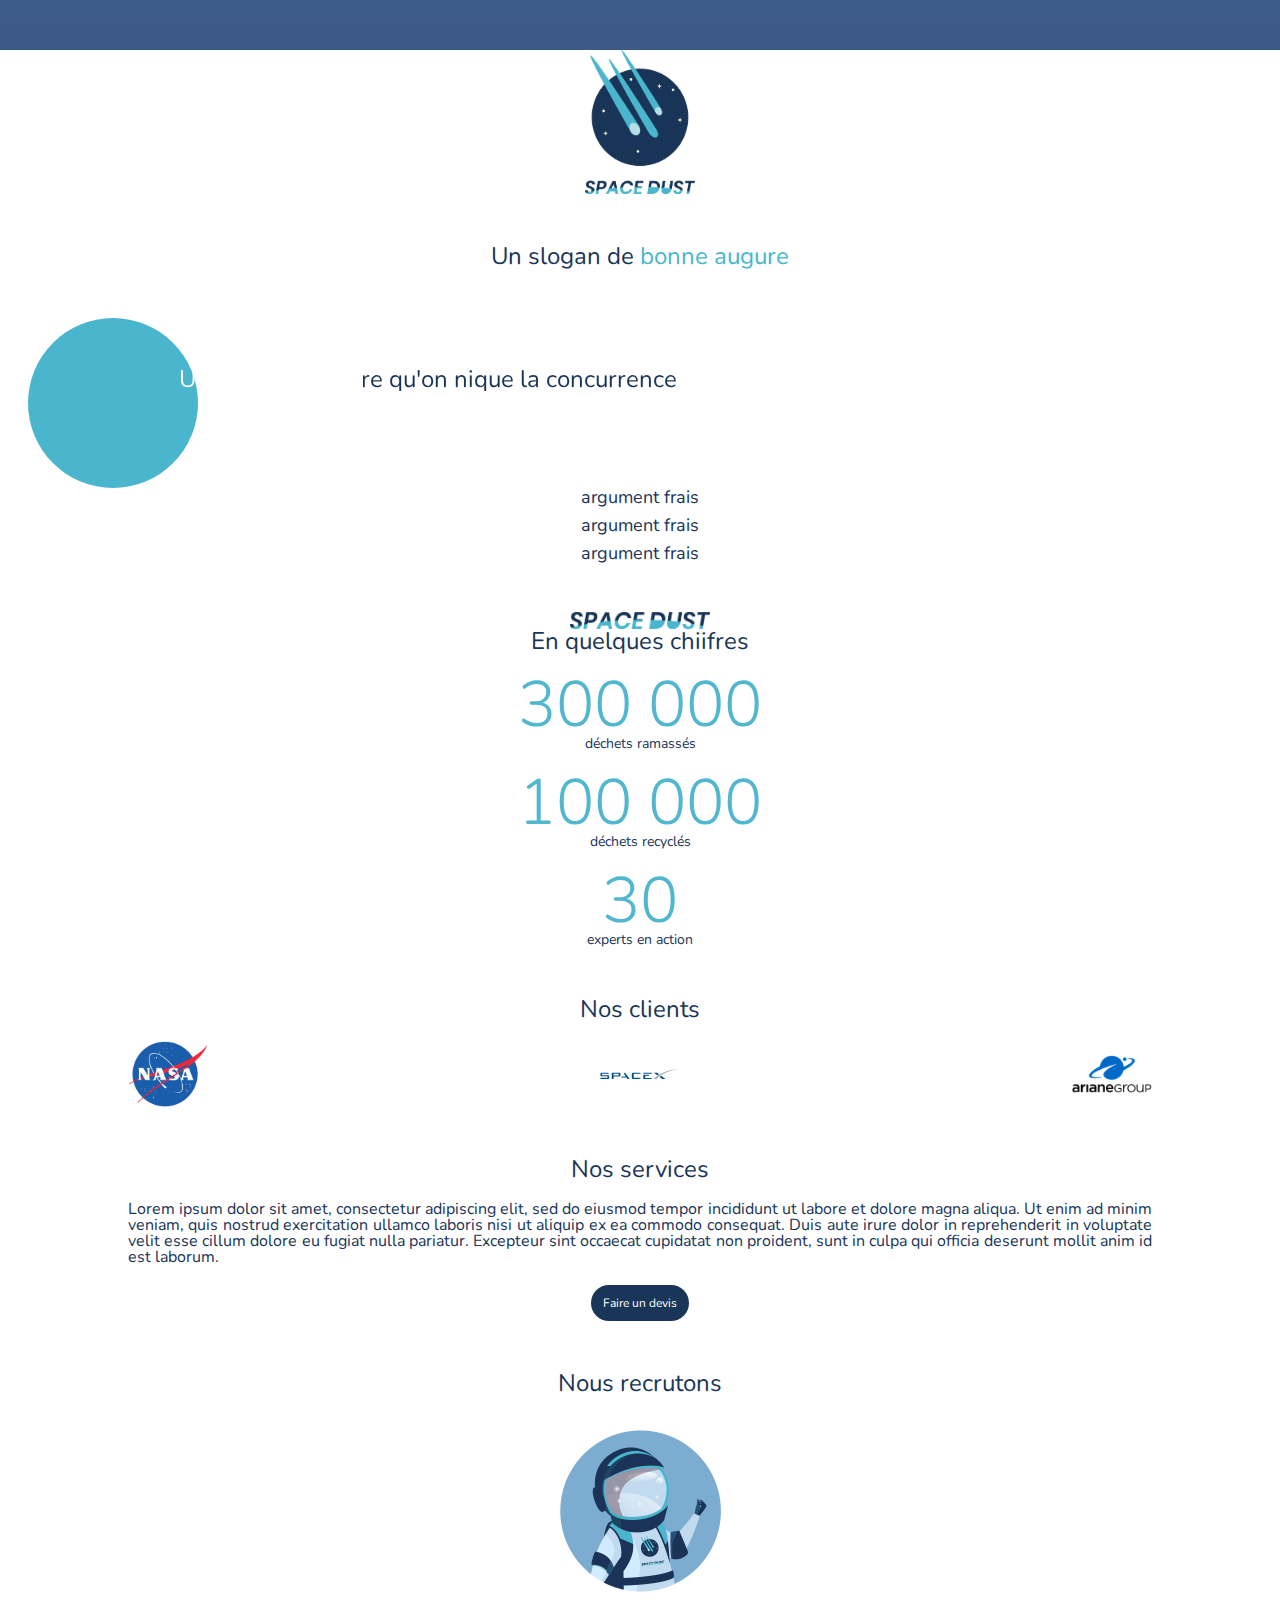
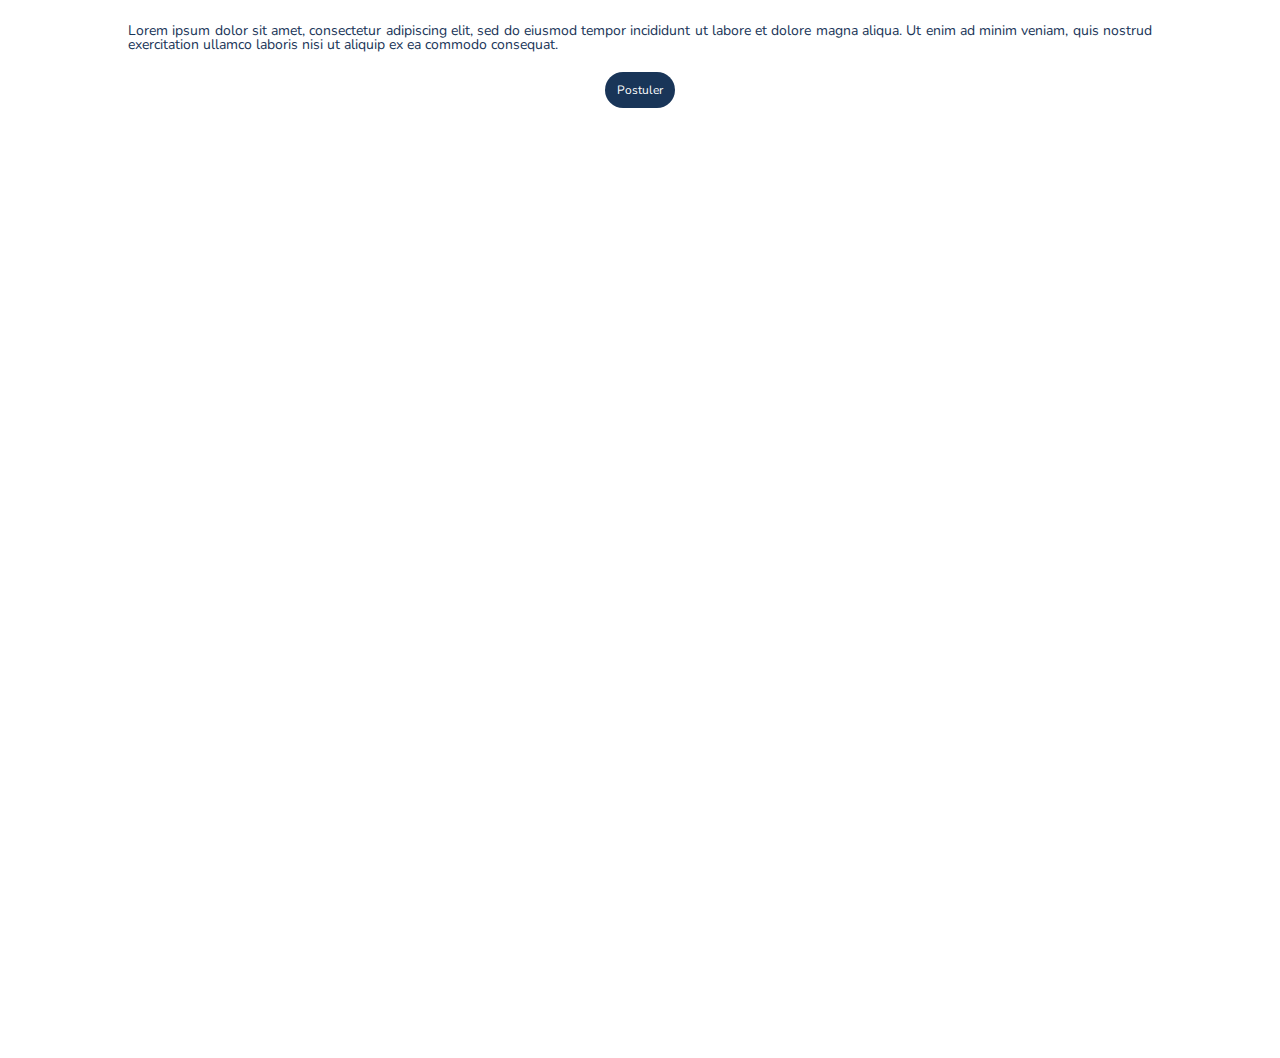
==== index.html @ 1f84e7aa "space dust home 🚀" ====
<!DOCTYPE html>
<html lang="en">

<head>
    <meta charset="UTF-8">
    <meta name="viewport" content="width=device-width, initial-scale=1.0">
    <meta http-equiv="X-UA-Compatible" content="ie=edge">
    <link rel="stylesheet" href="./assets/styles/css/styles.css">
    <link rel="stylesheet" href="./assets/styles/css/reset.css">
    <title>SPACE DUST</title>
</head>

<body>
    <div class="body__homepage">


        <header></header>
        <div class="container">
            <section class="home u-bottom-50">
                <div class="home__logo-box">
                    <img src="./assets/img/Logocomplet.png" alt="logo space dust" class="home__logo">
                </div>
                <h2 class="home__title">
                    <span class="home__title--darken">Un slogan de</span>
                    <span class="home__title--lighten">bonne augure</span>
                </h2>
            </section>
            <section class="argument u-bottom-50">
                <div class="argument__round"></div>
                <h3 class="argument__slogan">Un titre qui montre qu'on nique la concurrence</h3>
                <div class="argument__text-box">
                    <p class="argument__text">argument frais</p>
                    <p class="argument__text">argument frais</p>
                    <p class="argument__text">argument frais</p>
                </div>
            </section>
            <section class="numbers u-bottom-50">
                <div class="numbers__logo-box">
                    <img src="./assets/img/SPACE-DUST-B.png" alt="logo space dust letter" class="numbers__logo">
                </div>
                <h3 class="title-3">En quelques chiifres</h3>
                <div class="numbers__datas">
                    <p class="numbers__datas-key">300 000</p>
                    <p class="numbers__datas-text">déchets ramassés</p>
                </div>
                <div class="numbers__datas">
                    <p class="numbers__datas-key">100 000</p>
                    <p class="numbers__datas-text">déchets recyclés</p>
                </div>
                <div class="numbers__datas">
                    <p class="numbers__datas-key">30</p>
                    <p class="numbers__datas-text">experts en action</p>
                </div>
            </section>
            <section class="clients u-bottom-50">
                <h3 class="title-3">Nos clients</h3>
                <div class="clients__logo-box">
                    <img src="./assets/img/US-NASA-Seal-logo.jpg" alt="client logo 1" class="clients__logo">
                    <img src="./assets/img/spacex.svg" alt="client logo 2" class="clients__logo">
                    <img src="./assets/img/ArianeGroup_Logo_2017.png" alt="client logo 3" class="clients__logo">
                </div>
            </section>
            <section class="services u-bottom-50">
                <h3 class="title-3">Nos services</h3>
                <p class="services__text">
                    Lorem ipsum dolor sit amet, consectetur adipiscing elit, sed do eiusmod tempor incididunt ut labore et dolore magna aliqua.
                    Ut enim ad minim veniam, quis nostrud exercitation ullamco laboris nisi ut aliquip ex ea commodo consequat.
                    Duis aute irure dolor in reprehenderit in voluptate velit esse cillum dolore eu fugiat nulla pariatur.
                    Excepteur sint occaecat cupidatat non proident, sunt in culpa qui officia deserunt mollit anim id est
                    laborum.
                </p>
                <a href="#" class="smBtn">Faire un devis</a>
            </section>
            <section class="join u-bottom-50">
                <h3 class="title-3">Nous recrutons</h3>
                <div class="join__img-box">
                    <img src="./assets/img/SpaceDuster-rond.png" alt="join us img" class="join__img">
                </div>
                <p class="join__text">
                    Lorem ipsum dolor sit amet, consectetur adipiscing elit, sed do eiusmod tempor incididunt ut labore et dolore magna aliqua.
                    Ut enim ad minim veniam, quis nostrud exercitation ullamco laboris nisi ut aliquip ex ea commodo consequat.
                </p>
                <a href="#" class="smBtn">Postuler</a>
            </section>
        </div>
    </div>
    <div class="empty"></div>
    <footer class="footer">
        <h3 class="footer__title">Restons en contact</h3>
        <p class="footer__mail">contact@spacedust.com</p>
        <p class="footer__adress">27 bis rue du progrès, 93100 Montreuil</p>
        <div class="footer__logos-box">
            <img src="./assets/img/facebook.png" alt="footer logo 1" class="footer__logos">
            <img src="./assets/img/instagram.png" alt="footer logo 2" class="footer__logos">
            <img src="./assets/img/reddit.png" alt="footer logo 3" class="footer__logos">
            <img src="./assets/img/twitter.png" alt="footer logo 4" class="footer__logos">
        </div>
    </footer>

    <script src="./assets/js/index.js"></script>
</body>

</html>
---- assets/styles/css/styles.css ----
/* http://meyerweb.com/eric/tools/css/reset/
   v2.0 | 20110126
   License: none (public domain)
*/
@import url("https://fonts.googleapis.com/css?family=Nunito:300,400,400i,600,700,800");
html, body, div, span, applet, object, iframe, h1, h2, h3, h4, h5, h6, p, blockquote, pre, a, abbr, acronym, address, big, cite, code, del, dfn, em, img, ins, kbd, q, s, samp, small, strike, strong, sub, sup, tt, var, b, u, i, center, dl, dt, dd, ol, ul, li, fieldset, form, label, legend, table, caption, tbody, tfoot, thead, tr, th, td, article, aside, canvas, details, embed, figure, figcaption, footer, header, hgroup, menu, nav, output, ruby, section, summary, time, mark, audio, video {
  margin: 0;
  padding: 0;
  border: 0;
  font-size: 100%;
  font: inherit;
  vertical-align: baseline; }

/* HTML5 display-role reset for older browsers */
article, aside, details, figcaption, figure, footer, header, hgroup, menu, nav, section {
  display: block; }

body {
  line-height: 1; }

ol, ul {
  list-style: none; }

blockquote, q {
  quotes: none; }

blockquote:before, blockquote:after {
  content: '';
  content: none; }

q:before, q:after {
  content: '';
  content: none; }

table {
  border-collapse: collapse;
  border-spacing: 0; }

html {
  font-family: "Nunito", sans-serif;
  color: #193558; }

.body__homepage {
  background: #fff;
  width: 100vw;
  height: 100%;
  z-index: 100;
  position: relative; }

.container {
  width: 80%;
  margin: 0 auto; }

.title-3 {
  font-size: 24px;
  text-align: center; }

.smBtn {
  display: inline-block;
  padding: 1em;
  text-decoration: none;
  background-color: #193558;
  border-radius: 100px;
  color: #fff;
  font-size: 12px;
  text-align: center;
  margin: 0 auto; }

.u-bottom-50 {
  margin-bottom: 50px; }

.empty {
  width: 100vw;
  height: 100vh; }

.home__logo-box {
  width: 140px;
  height: 144px;
  margin: 50px auto; }
  .home__logo-box img {
    display: block;
    width: 100%;
    height: 100%;
    object-fit: contain; }
.home__title {
  font-size: 24px;
  text-align: center; }
  .home__title--darken {
    color: #193558; }
  .home__title--lighten {
    color: #49b6ce; }

.argument {
  position: relative; }
  .argument__round {
    width: 170px;
    height: 170px;
    border-radius: 50%;
    background-color: #49b6ce;
    margin-left: -100px;
    z-index: -100;
    overflow: hidden; }
  .argument__slogan {
    position: absolute;
    font-size: 24px;
    color: transparent;
    top: 20%;
    left: 5%;
    width: 100%;
    background-image: linear-gradient(to right, #fff 18%, #193558 18%, #193558 100%);
    -webkit-background-clip: text; }
  .argument__text-box {
    text-align: center; }
  .argument__text {
    font-size: 18px; }
    .argument__text:not(:last-child) {
      margin-bottom: 10px; }

.numbers__logo-box {
  width: 140px;
  height: 17px;
  margin: 0 auto; }
.numbers__logo {
  width: 100%;
  height: 100%;
  object-fit: cover; }
.numbers .title-3 {
  margin-bottom: 20px; }
.numbers__datas {
  text-align: center; }
  .numbers__datas:not(:last-child) {
    margin-bottom: 20px; }
  .numbers__datas-key {
    font-size: 64px;
    font-weight: 300;
    color: #50b7ce; }
  .numbers__datas-text {
    font-size: 14px; }

.clients__logo-box {
  width: 100%;
  display: flex;
  justify-content: space-between;
  align-items: center; }
.clients .title-3 {
  margin-bottom: 20px; }
.clients__logo {
  width: 80px; }

.services {
  text-align: center;
  height: 80%; }
  .services__text {
    width: 100%;
    margin-bottom: 20px;
    text-align: justify; }
  .services .title-3 {
    margin-bottom: 20px; }

.join {
  text-align: center; }
  .join__img-box {
    width: 195px;
    height: 172px;
    margin: 0 auto;
    margin-bottom: 27px; }
  .join .title-3 {
    margin-bottom: 30px; }
  .join__img {
    width: 100%;
    height: 100%;
    object-fit: contain; }
  .join__text {
    font-size: 14px;
    text-align: justify;
    margin-bottom: 20px; }

.footer {
  height: 100vh;
  width: 100vw;
  background-image: linear-gradient(to bottom, #3d5b89, #354158);
  display: flex;
  justify-content: center;
  flex-direction: column;
  align-items: center;
  position: fixed;
  top: 0;
  left: 0;
  z-index: -100000000000; }
  .footer__title {
    font-size: 14px;
    font-weight: 300;
    letter-spacing: 3px;
    color: rgba(255, 255, 255, 0.5);
    text-transform: uppercase;
    margin-bottom: 10px; }
  .footer__mail, .footer__adress {
    font-size: 14px;
    font-weight: 300;
    color: #fff; }
  .footer__mail {
    margin-bottom: 5px; }
  .footer__logos-box {
    width: 50%;
    margin: 0 auto;
    display: flex;
    justify-content: space-between;
    position: absolute;
    bottom: 20px; }

/*# sourceMappingURL=styles.css.map */
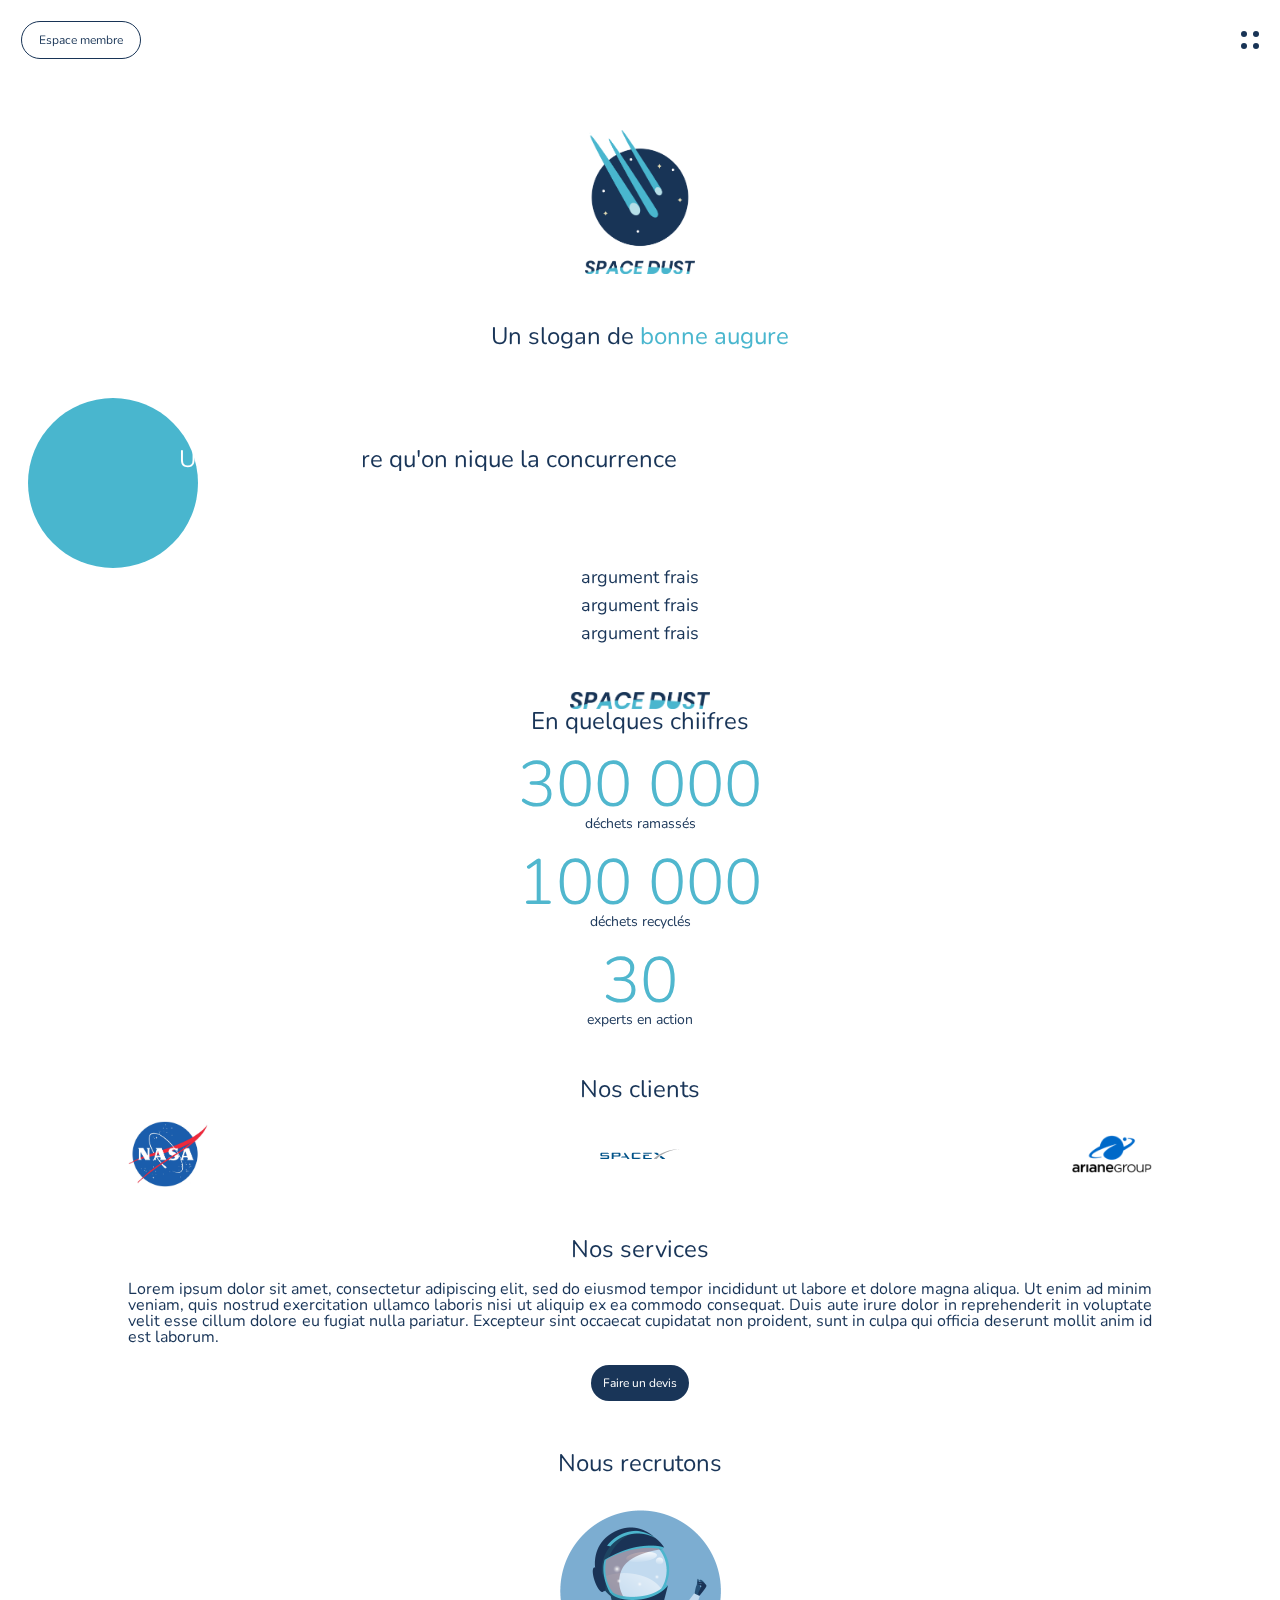
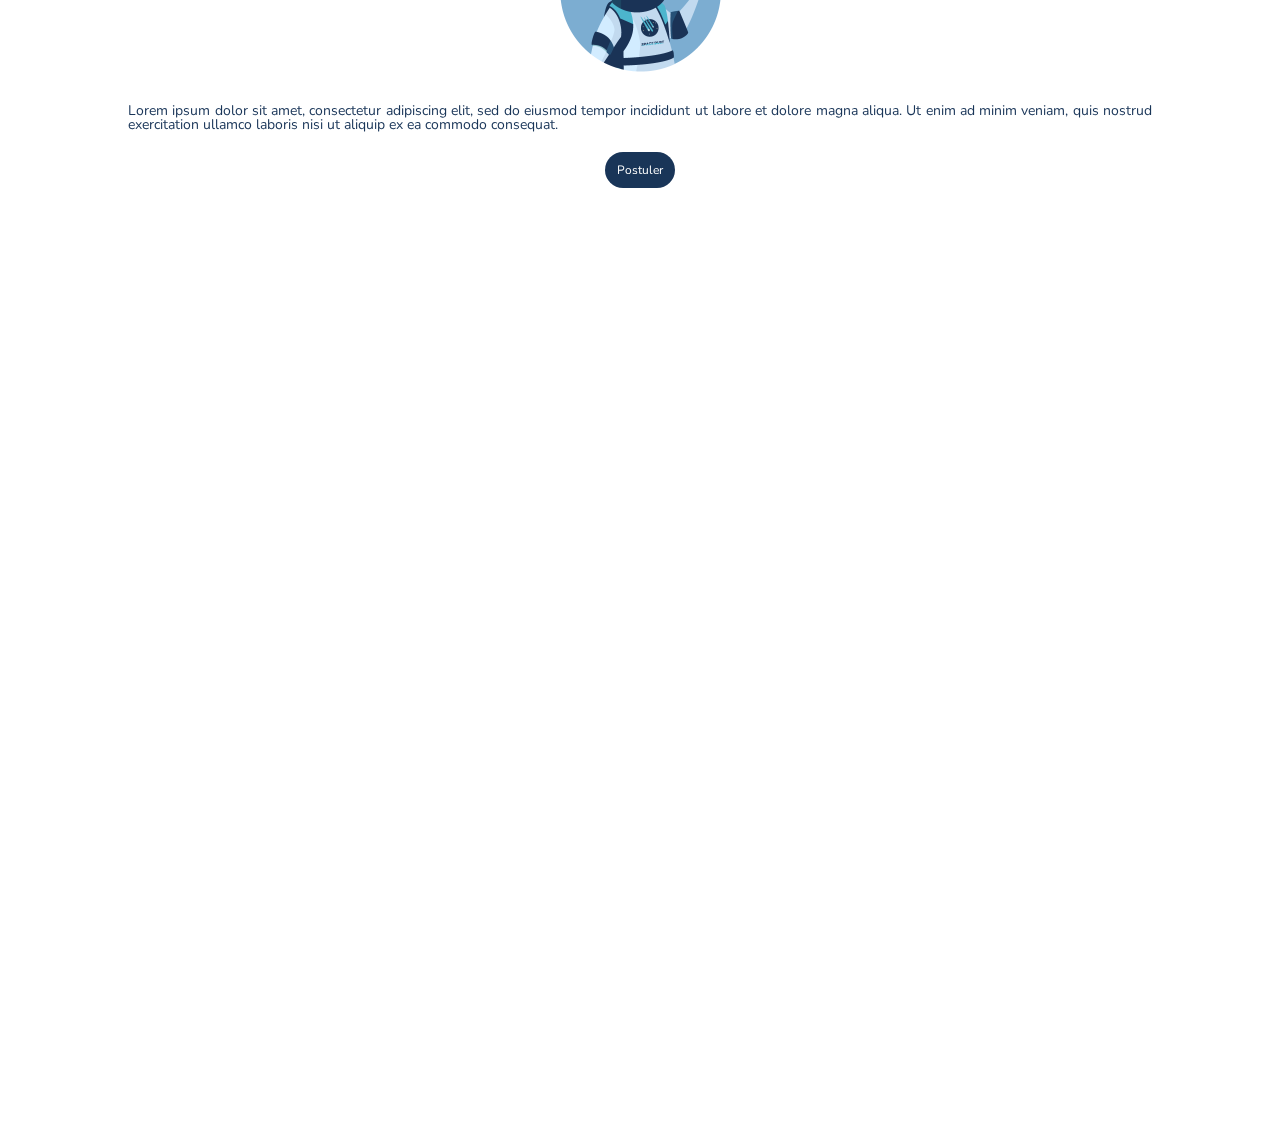
==== commit 38389f5f: "Merge branch 'master' into romain" ====
--- a/index.html
+++ b/index.html
@@ -1,20 +1,42 @@
 <!DOCTYPE html>
-<html lang="en">
+<html lang="fr">
 
 <head>
-    <meta charset="UTF-8">
-    <meta name="viewport" content="width=device-width, initial-scale=1.0">
-    <meta http-equiv="X-UA-Compatible" content="ie=edge">
-    <link rel="stylesheet" href="./assets/styles/css/styles.css">
-    <link rel="stylesheet" href="./assets/styles/css/reset.css">
-    <title>SPACE DUST</title>
+  <meta charset="UTF-8">
+  <meta name="viewport" content="width=device-width, initial-scale=1.0">
+  <meta http-equiv="X-UA-Compatible" content="ie=edge">
+  <link rel="stylesheet" href="assets/styles/css/reset.css">
+  <link rel="stylesheet" href="assets/styles/css/styles.css">
+  <title>SPACE DUST</title>
 </head>
+
 
 <body>
     <div class="body__homepage">
+  <header class="header">
+    <div class="header__inner">
+      <button class="header__button lgButton">Espace membre</button>
+      <div class="header__burger">
+        <div class="header__burger-round round1"></div>
+        <div class="header__burger-round round2"></div>
+        <div class="header__burger-round round3"></div>
+        <div class="header__burger-round round4"></div>
+      </div>
+    </div>
+    <div class="menu">
+      <div class="menu__containerItem">
+        <div class="menu__item">Accueil</div>
+        <div class="menu__item">Devis</div>
+        <div class="menu__item">item3</div>
+        <div class="menu__item">item4</div>
+        <div class="menu__imgContainer">
+          <img src="assets/img/Illustration-Logo.png" alt="logo" title="logo">
+        </div>
+      </div>
 
+    </div>
+  </header>
 
-        <header></header>
         <div class="container">
             <section class="home u-bottom-50">
                 <div class="home__logo-box">
@@ -96,7 +118,8 @@
             <img src="./assets/img/twitter.png" alt="footer logo 4" class="footer__logos">
         </div>
     </footer>
-
+  
+    <script src="assets/js/menu.js"></script>
     <script src="./assets/js/index.js"></script>
 </body>
 
--- a/assets/styles/css/styles.css
+++ b/assets/styles/css/styles.css
@@ -2,7 +2,11 @@
    v2.0 | 20110126
    License: none (public domain)
 */
-@import url("https://fonts.googleapis.com/css?family=Nunito:300,400,400i,600,700,800");
+
+
+
+@import url("https://fonts.googleapis.com/css?family=Nunito:200,200i,300,300i,400,400i,600,600i,700,700i,800,800i,900,900i");
+
 html, body, div, span, applet, object, iframe, h1, h2, h3, h4, h5, h6, p, blockquote, pre, a, abbr, acronym, address, big, cite, code, del, dfn, em, img, ins, kbd, q, s, samp, small, strike, strong, sub, sup, tt, var, b, u, i, center, dl, dt, dd, ol, ul, li, fieldset, form, label, legend, table, caption, tbody, tfoot, thead, tr, th, td, article, aside, canvas, details, embed, figure, figcaption, footer, header, hgroup, menu, nav, output, ruby, section, summary, time, mark, audio, video {
   margin: 0;
   padding: 0;
@@ -35,7 +39,6 @@
 table {
   border-collapse: collapse;
   border-spacing: 0; }
-
 html {
   font-family: "Nunito", sans-serif;
   color: #193558; }
@@ -208,4 +211,331 @@
     position: absolute;
     bottom: 20px; }
 
+.header__inner {
+  padding: 21px;
+  display: flex;
+  justify-content: space-between;
+  align-items: center; }
+.header__burger {
+  z-index: 2;
+  position: relative;
+  width: 18px;
+  height: 18px; }
+  .header__burger-round {
+    position: absolute;
+    display: block;
+    width: 6px;
+    height: 6px;
+    border-radius: 50%;
+    background: #183456; }
+
+.menu {
+  opacity: 0;
+  z-index: -1;
+  position: fixed;
+  height: 100vh;
+  width: 100vw;
+  background: #FFF;
+  top: 0;
+  left: 0;
+  transition: all .3s; }
+  .menu__containerItem {
+    position: absolute;
+    top: 50%;
+    left: 50%;
+    transform: translate(-50%, -50%); }
+  .menu__item {
+    font-family: "nunito", sans-serif;
+    color: #183456;
+    margin-top: 30px;
+    font-size: 24px;
+    cursor: pointer;
+    text-align: center; }
+  .menu__imgContainer {
+    width: 100px;
+    margin: 50px auto; }
+    .menu__imgContainer img {
+      width: 100%; }
+
+.round1 {
+  left: 0;
+  top: 0;
+  transition: all .3s; }
+
+.round2 {
+  right: 0;
+  top: 0;
+  transition: all .3s; }
+
+.round3 {
+  left: 0;
+  bottom: 0;
+  transition: all .3s; }
+
+.round4 {
+  right: 0;
+  bottom: 0;
+  transition: all .3s; }
+
+.menuActive {
+  top: 50%;
+  left: 50%;
+  transform: translate(-50%, -50%);
+  transition: all .3s; }
+
+.lgButton {
+  width: 120px;
+  text-align: center;
+  border-radius: 110px;
+  border: 1.5px solid #183456;
+  padding: 10px 0;
+  font-size: 12px;
+  font-family: 'Nunito', sans-serif;
+  color: #183456;
+  background-color: #FFF;
+  cursor: pointer; }
+
+.headeruser {
+  background: #395075;
+  width: 100vw;
+  font-size: 12px;
+  font-family: 'Nunito', sans-serif;
+  color: #FFF; }
+  @media (min-width: 949px) {
+    .headeruser {
+      background: black; } }
+  .headeruser__inner {
+    width: 90%;
+    margin: auto;
+    padding: 20px 0; }
+  .headeruser__menu {
+    display: flex;
+    justify-content: space-between; }
+  .headeruser__logo-imgContainer {
+    width: 60px;
+    margin: auto;
+    transform: translateY(-50%); }
+  .headeruser__companyName-imgContainer {
+    width: 82px;
+    margin: auto;
+    transform: translateY(-200%); }
+  .headeruser__img {
+    width: 100%; }
+  .headeruser__line {
+    width: 100%;
+    height: 2px;
+    background: rgba(73, 182, 206, 0.35);
+    display: block;
+    position: relative; }
+  .headeruser__line-inner {
+    width: 33%;
+    height: 2px;
+    background: #49B6CE;
+    display: block;
+    position: absolute;
+    z-index: 2;
+    transition: all .3s; }
+  .headeruser__tabs {
+    display: flex;
+    align-items: center;
+    text-transform: uppercase; }
+    .headeruser__tabs-item {
+      padding-top: 20px;
+      width: 33%;
+      text-align: center; }
+
+.line1 {
+  left: 0; }
+
+.line2 {
+  left: 33%; }
+
+.line3 {
+  left: 66.6%; }
+
+.contentClient {
+  position: relative;
+  height: 100vh;
+  width: 100vw;
+  background: -webkit-linear-gradient(bottom left, #354158 0%, #3d5b89 100%);
+  background: -o-linear-gradient(bottom left, #354158 0%, #3d5b89 100%);
+  background: linear-gradient(to top right, #354158 0%, #3d5b89 100%); }
+
+.suivi {
+  overflow-x: hidden;
+  position: absolute;
+  left: 0;
+  top: 0;
+  height: 100vh;
+  width: 100vw;
+  font-family: "nunito",sans-serif; }
+  .suivi__inner {
+    width: 90%;
+    margin: auto; }
+  .suivi__estimatedTime {
+    width: 100%;
+    background-color: #45618C;
+    border-radius: 8px;
+    padding: 30px 0;
+    display: flex;
+    justify-content: space-around;
+    font-weight: bolder;
+    font-size: 32px;
+    color: #FFF; }
+  .suivi__waste {
+    margin-top: 50px;
+    position: relative;
+    display: flex;
+    justify-content: space-between;
+    align-items: center; }
+  .suivi__stats {
+    position: relative;
+    width: 100%;
+    margin: auto; }
+    .suivi__stats-circle {
+      width: 250px;
+      height: 250px;
+      position: relative; }
+      .suivi__stats-circle #circleCharts {
+        width: auto !important;
+        height: 100% !important;
+        transform: translateX(-25%); }
+  .suivi__legends {
+    width: 20%;
+    text-align: center;
+    color: #FFF;
+    font-family: "nunito",sans-serif;
+    font-size: 8px;
+    font-weight: lighter; }
+    .suivi__legends-round {
+      display: block;
+      width: 25px;
+      height: 25px;
+      border-radius: 50%;
+      border: 2px solid;
+      margin: 10px auto;
+      position: relative; }
+    .suivi__legends-roundInner {
+      display: block;
+      width: 13px;
+      height: 13px;
+      border-radius: 50%;
+      top: 50%;
+      left: 50%;
+      position: absolute;
+      transform: translate(-50%, -50%); }
+  .suivi .outer-yellow {
+    border-color: #f1b555; }
+  .suivi .outer-red {
+    border-color: #f15555; }
+  .suivi .outer-blue {
+    border-color: #55b7f1; }
+  .suivi .inner-yellow {
+    background: linear-gradient(#fc7411 0%, #f1b555 100%); }
+  .suivi .inner-red {
+    background: linear-gradient(#ff3743 0%, #f15555 100%); }
+  .suivi .inner-blue {
+    background: linear-gradient(#55b7f1 0%, #1177fc 100%); }
+
+.userTitle {
+  font-family: "nunito",sans-serif;
+  font-weight: 400;
+  color: #FFF;
+  margin: 50px 0 30px 0; }
+
+.devis {
+  display: none;
+  position: absolute;
+  left: 100%;
+  top: 0;
+  height: 100vh;
+  width: 100vw; }
+  .devis__inner {
+    width: 90%;
+    margin: auto; }
+  .devis__cards {
+    position: relative;
+    margin: 30px 0;
+    width: 100%;
+    background: #45618C;
+    border-radius: 8px; }
+    .devis__cards-inner {
+      padding: 10px;
+      color: #FFF;
+      font-family: "nunito",sans-serif;
+      font-size: 12px; }
+  .devis__mission__principal {
+    display: flex;
+    justify-content: space-between;
+    font-size: 14px;
+    margin-bottom: 20px; }
+  .devis__mission-title {
+    font-weight: 400; }
+  .devis__mission-date {
+    font-weight: lighter; }
+  .devis__mission__details {
+    display: flex;
+    justify-content: space-around;
+    align-items: center; }
+  .devis__mission-waste {
+    font-weight: lighter; }
+  .devis__details-item {
+    margin-top: 10px; }
+  .devis__mission-price {
+    font-size: 24px;
+    color: #49B6CE; }
+
+.profil {
+  display: none;
+  position: absolute;
+  left: 200%;
+  top: 0;
+  height: 100vh;
+  width: 100vw;
+  font-family: "nunito",sans-serif;
+  color: #FFF; }
+  .profil__inner {
+    width: 90%;
+    margin: 30px auto 0;
+    text-align: center; }
+  .profil__username {
+    font-size: 24px;
+    font-weight: bolder; }
+  .profil__company {
+    margin-top: 5px;
+    font-size: 18px;
+    font-weight: 100; }
+  .profil__form-inner {
+    padding: 15px;
+    display: flex;
+    justify-content: space-between;
+    align-items: center; }
+  .profil__form-text {
+    width: 40%;
+    text-align: left; }
+  .profil__form-items {
+    position: relative;
+    width: 100%;
+    background: #45618C;
+    border-radius: 8px;
+    margin: 30px 0; }
+    .profil__form-items input {
+      display: block;
+      background-color: transparent;
+      border: none;
+      font-size: 14px;
+      padding: 5px 0;
+      color: #FFF;
+      font-weight: 100;
+      width: 60%; }
+  .profil input[type="submit"] {
+    border: 1px solid #49B6CE;
+    background: #FFF;
+    width: 100px;
+    border-radius: 50px;
+    color: #49B6CE;
+    padding: 10px 0;
+    font-size: 12px; }
+
+
 /*# sourceMappingURL=styles.css.map */
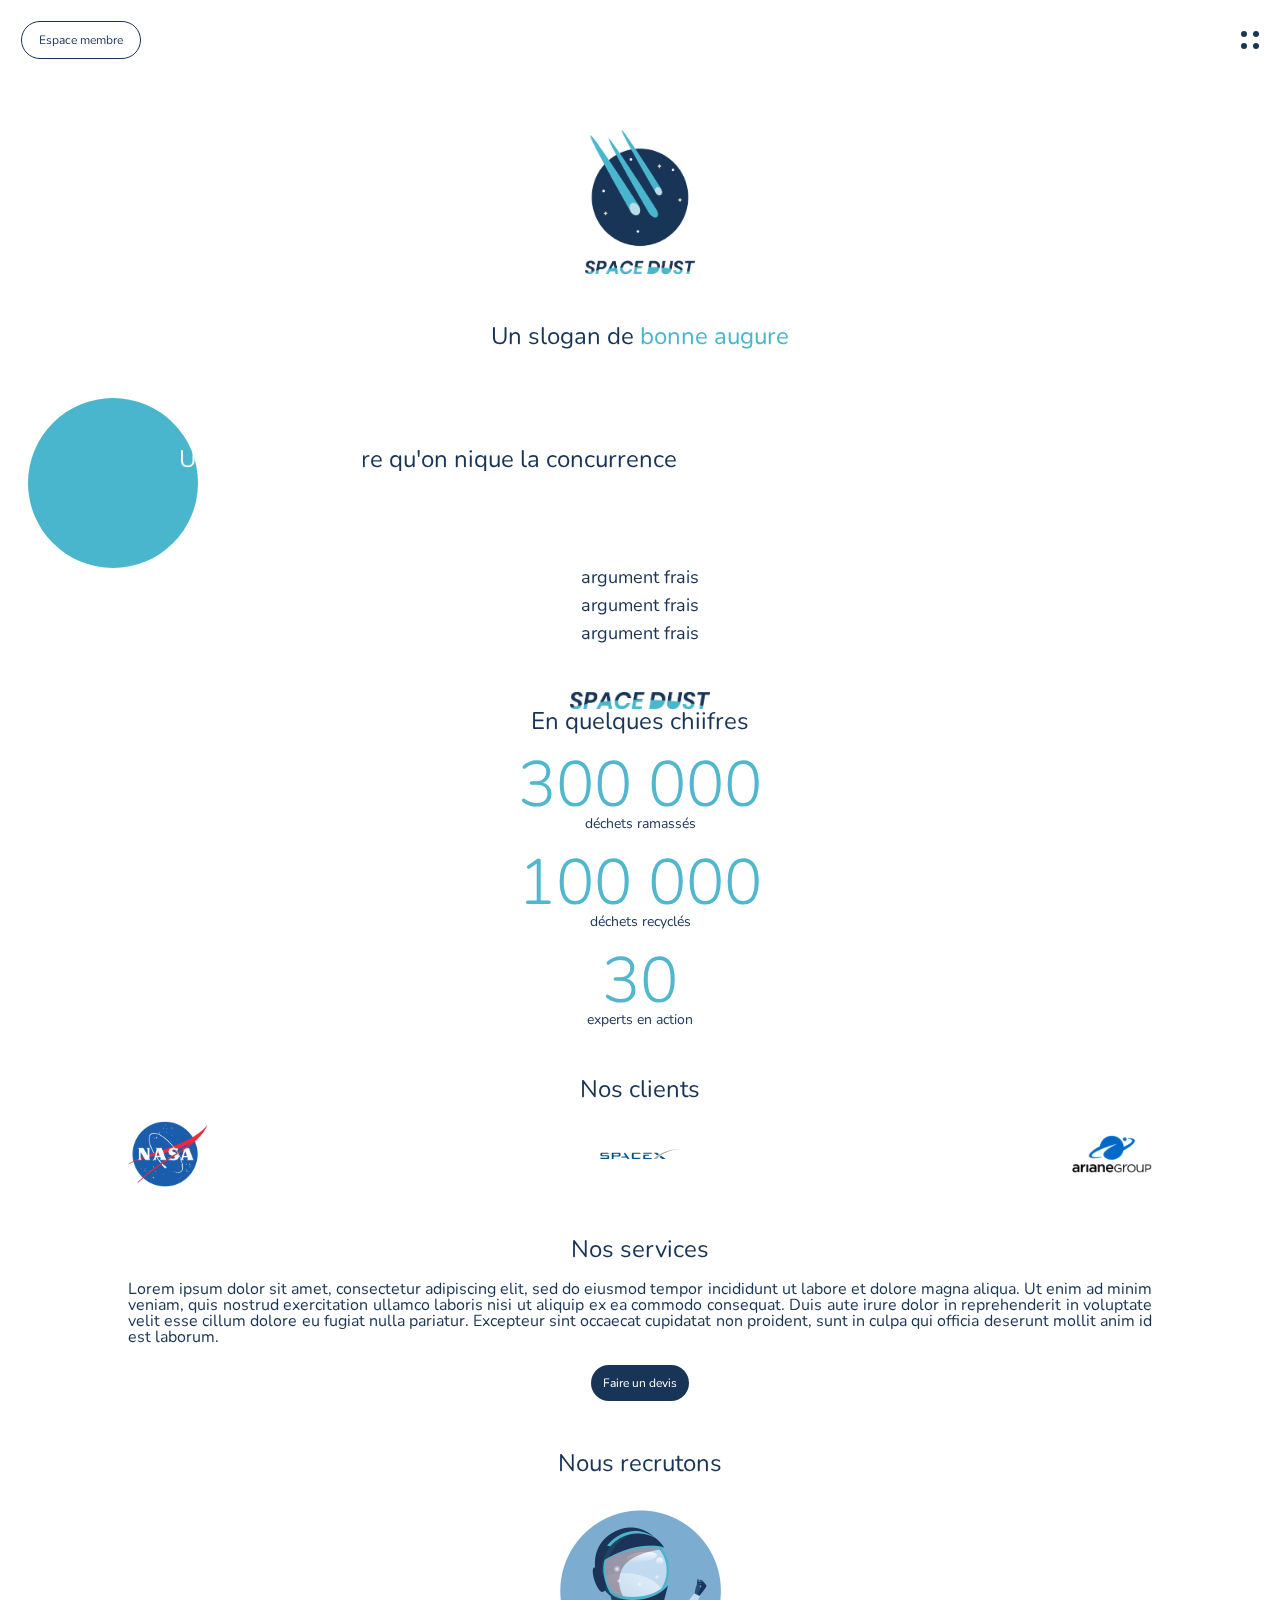
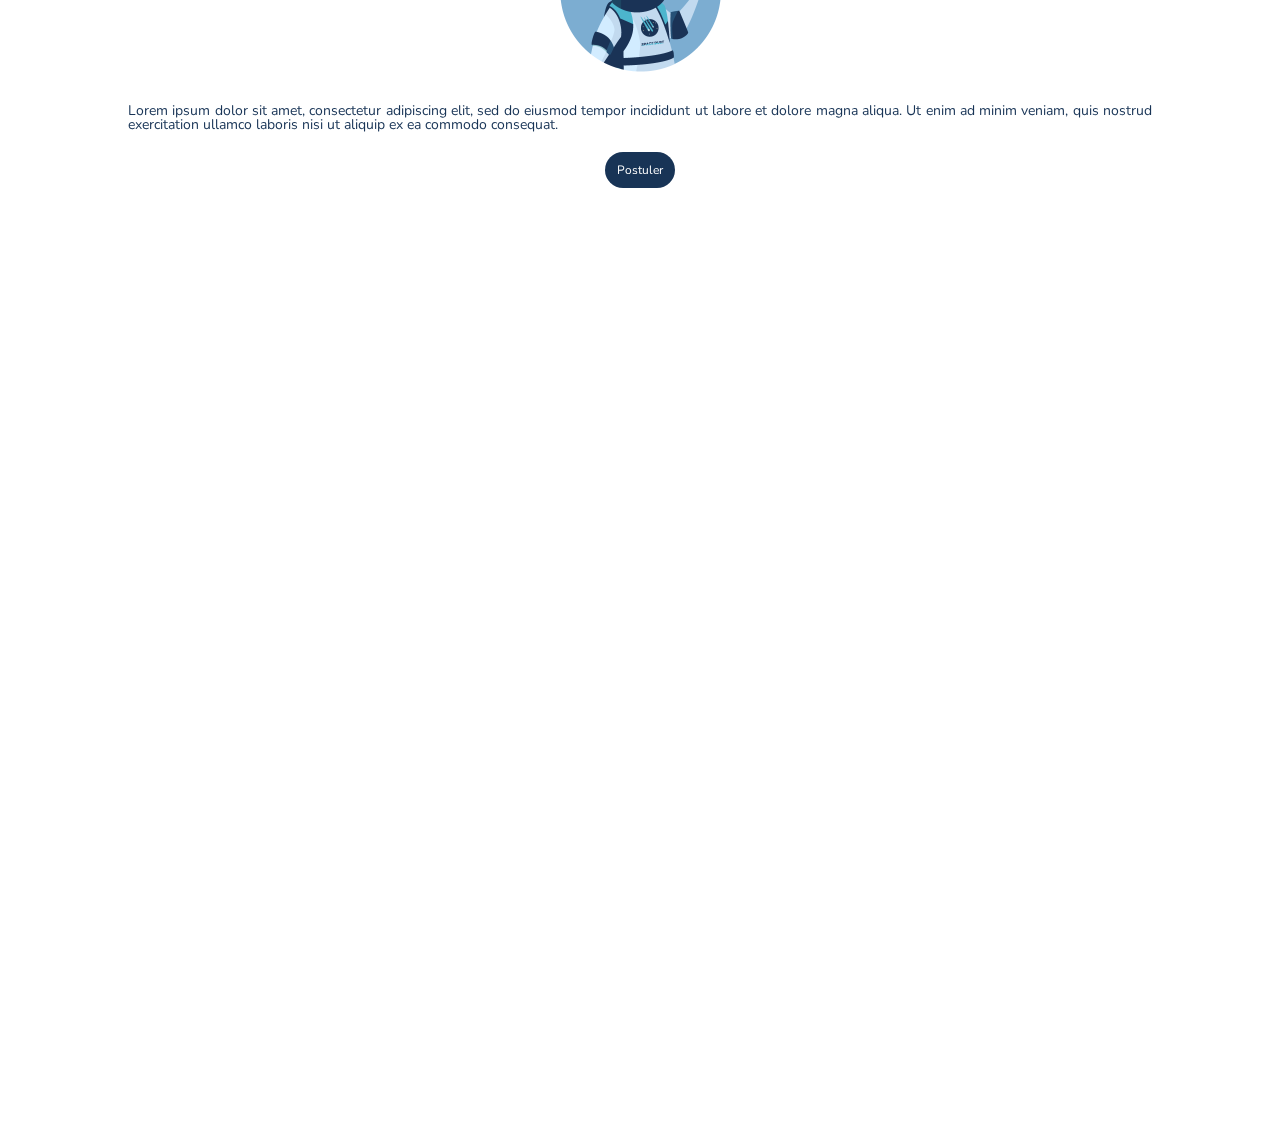
==== commit 1cfda824: "header" ====
--- a/index.html
+++ b/index.html
@@ -2,40 +2,40 @@
 <html lang="fr">
 
 <head>
-  <meta charset="UTF-8">
-  <meta name="viewport" content="width=device-width, initial-scale=1.0">
-  <meta http-equiv="X-UA-Compatible" content="ie=edge">
-  <link rel="stylesheet" href="assets/styles/css/reset.css">
-  <link rel="stylesheet" href="assets/styles/css/styles.css">
-  <title>SPACE DUST</title>
+    <meta charset="UTF-8">
+    <meta name="viewport" content="width=device-width, initial-scale=1.0">
+    <meta http-equiv="X-UA-Compatible" content="ie=edge">
+    <link rel="stylesheet" href="assets/styles/css/reset.css">
+    <link rel="stylesheet" href="assets/styles/css/styles.css">
+    <title>SPACE DUST</title>
 </head>
 
 
 <body>
     <div class="body__homepage">
-  <header class="header">
-    <div class="header__inner">
-      <button class="header__button lgButton">Espace membre</button>
-      <div class="header__burger">
-        <div class="header__burger-round round1"></div>
-        <div class="header__burger-round round2"></div>
-        <div class="header__burger-round round3"></div>
-        <div class="header__burger-round round4"></div>
-      </div>
-    </div>
-    <div class="menu">
-      <div class="menu__containerItem">
-        <div class="menu__item">Accueil</div>
-        <div class="menu__item">Devis</div>
-        <div class="menu__item">item3</div>
-        <div class="menu__item">item4</div>
-        <div class="menu__imgContainer">
-          <img src="assets/img/Illustration-Logo.png" alt="logo" title="logo">
-        </div>
-      </div>
+        <header class="header">
+            <div class="header__inner">
+                <button class="header__button lgButton">Espace membre</button>
+                <div class="header__burger">
+                    <div class="header__burger-round round1"></div>
+                    <div class="header__burger-round round2"></div>
+                    <div class="header__burger-round round3"></div>
+                    <div class="header__burger-round round4"></div>
+                </div>
+            </div>
+            <div class="menu">
+                <div class="menu__containerItem">
+                    <div class="menu__item">Accueil</div>
+                    <div class="menu__item">Devis</div>
+                    <div class="menu__item">item3</div>
+                    <div class="menu__item">item4</div>
+                    <div class="menu__imgContainer">
+                        <img src="assets/img/Illustration-Logo.png" alt="logo" title="logo">
+                    </div>
+                </div>
 
-    </div>
-  </header>
+            </div>
+        </header>
 
         <div class="container">
             <section class="home u-bottom-50">
@@ -118,7 +118,7 @@
             <img src="./assets/img/twitter.png" alt="footer logo 4" class="footer__logos">
         </div>
     </footer>
-  
+
     <script src="assets/js/menu.js"></script>
     <script src="./assets/js/index.js"></script>
 </body>
--- a/assets/styles/css/styles.css
+++ b/assets/styles/css/styles.css
@@ -2,11 +2,8 @@
    v2.0 | 20110126
    License: none (public domain)
 */
-
-
-
 @import url("https://fonts.googleapis.com/css?family=Nunito:200,200i,300,300i,400,400i,600,600i,700,700i,800,800i,900,900i");
-
+@import url("https://fonts.googleapis.com/css?family=Nunito:300,400,400i,600,700,800");
 html, body, div, span, applet, object, iframe, h1, h2, h3, h4, h5, h6, p, blockquote, pre, a, abbr, acronym, address, big, cite, code, del, dfn, em, img, ins, kbd, q, s, samp, small, strike, strong, sub, sup, tt, var, b, u, i, center, dl, dt, dd, ol, ul, li, fieldset, form, label, legend, table, caption, tbody, tfoot, thead, tr, th, td, article, aside, canvas, details, embed, figure, figcaption, footer, header, hgroup, menu, nav, output, ruby, section, summary, time, mark, audio, video {
   margin: 0;
   padding: 0;
@@ -39,9 +36,10 @@
 table {
   border-collapse: collapse;
   border-spacing: 0; }
+
 html {
   font-family: "Nunito", sans-serif;
-  color: #193558; }
+  color: #183456; }
 
 .body__homepage {
   background: #fff;
@@ -62,7 +60,7 @@
   display: inline-block;
   padding: 1em;
   text-decoration: none;
-  background-color: #193558;
+  background-color: #183456;
   border-radius: 100px;
   color: #fff;
   font-size: 12px;
@@ -89,9 +87,9 @@
   font-size: 24px;
   text-align: center; }
   .home__title--darken {
-    color: #193558; }
+    color: #183456; }
   .home__title--lighten {
-    color: #49b6ce; }
+    color: #49B6CE; }
 
 .argument {
   position: relative; }
@@ -99,7 +97,7 @@
     width: 170px;
     height: 170px;
     border-radius: 50%;
-    background-color: #49b6ce;
+    background-color: #49B6CE;
     margin-left: -100px;
     z-index: -100;
     overflow: hidden; }
@@ -110,7 +108,7 @@
     top: 20%;
     left: 5%;
     width: 100%;
-    background-image: linear-gradient(to right, #fff 18%, #193558 18%, #193558 100%);
+    background-image: linear-gradient(to right, #fff 18%, #183456 18%, #183456 100%);
     -webkit-background-clip: text; }
   .argument__text-box {
     text-align: center; }
@@ -537,5 +535,4 @@
     padding: 10px 0;
     font-size: 12px; }
 
-
 /*# sourceMappingURL=styles.css.map */
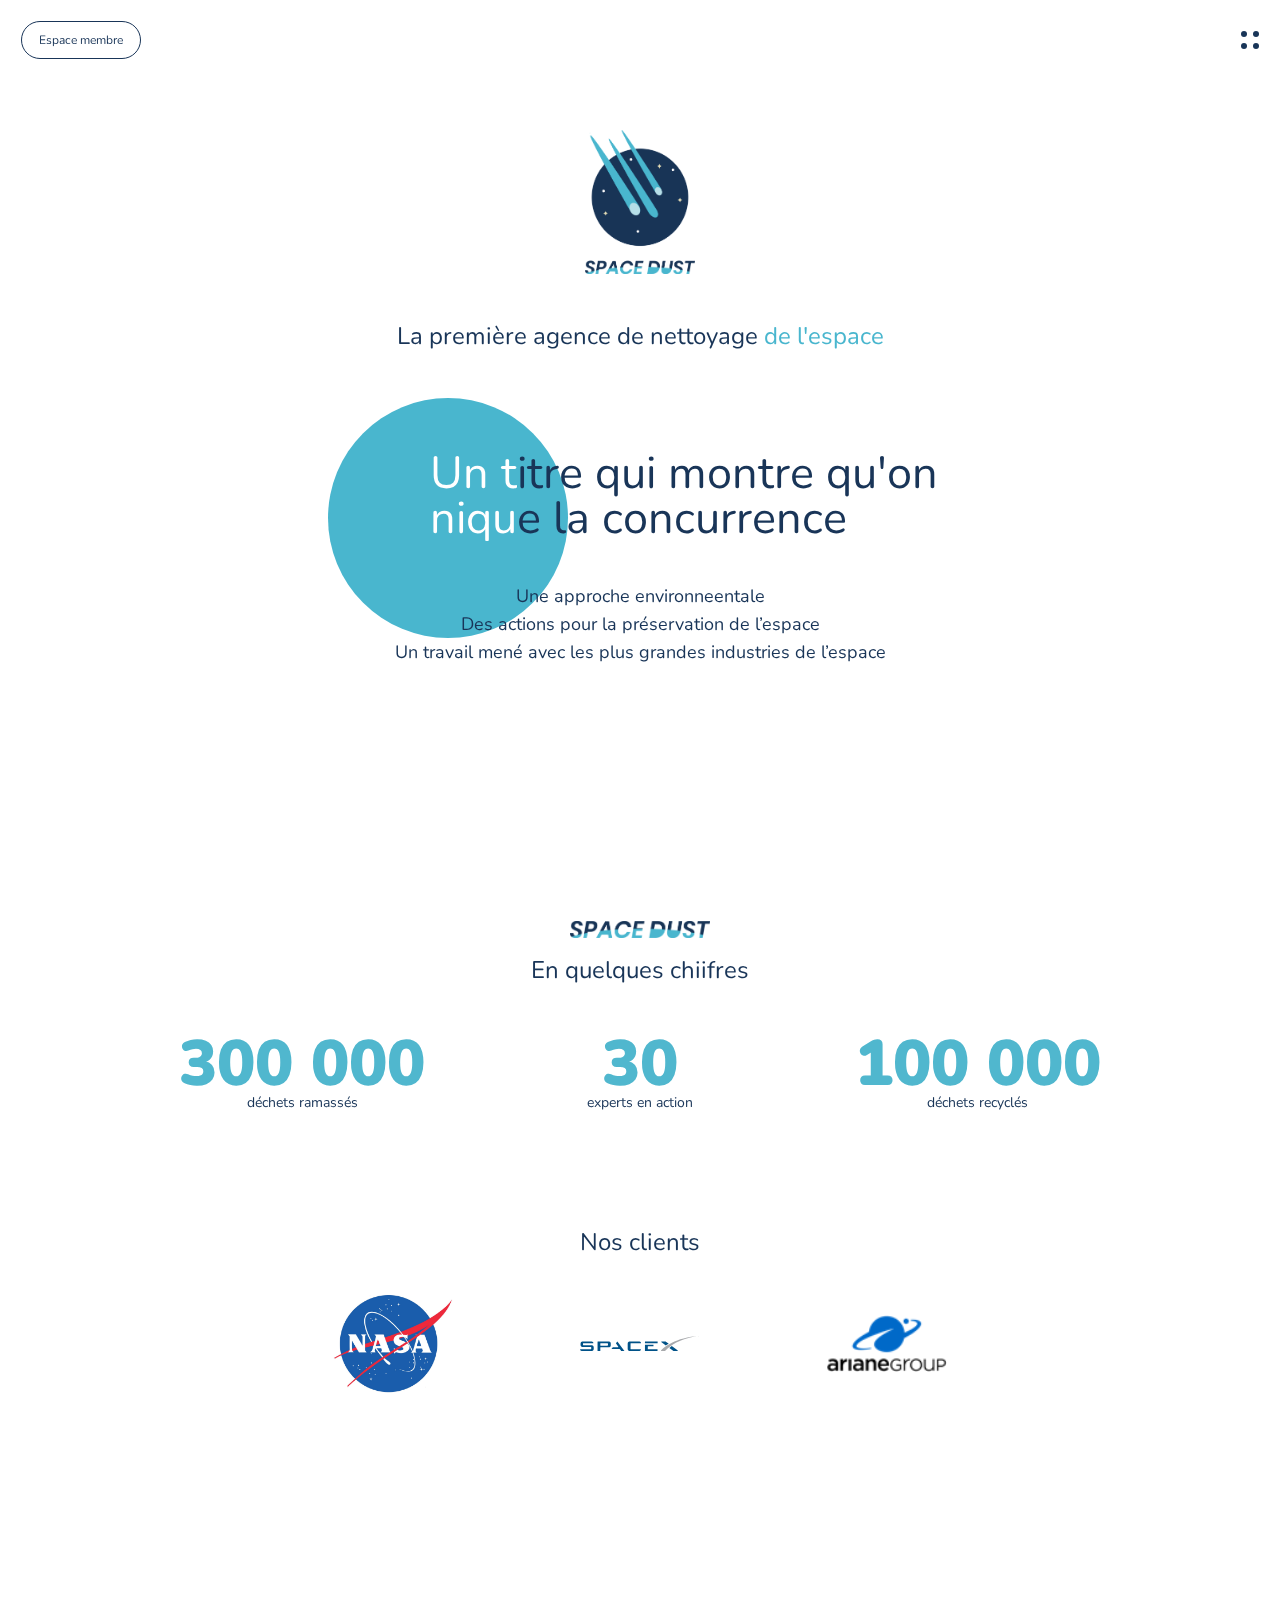
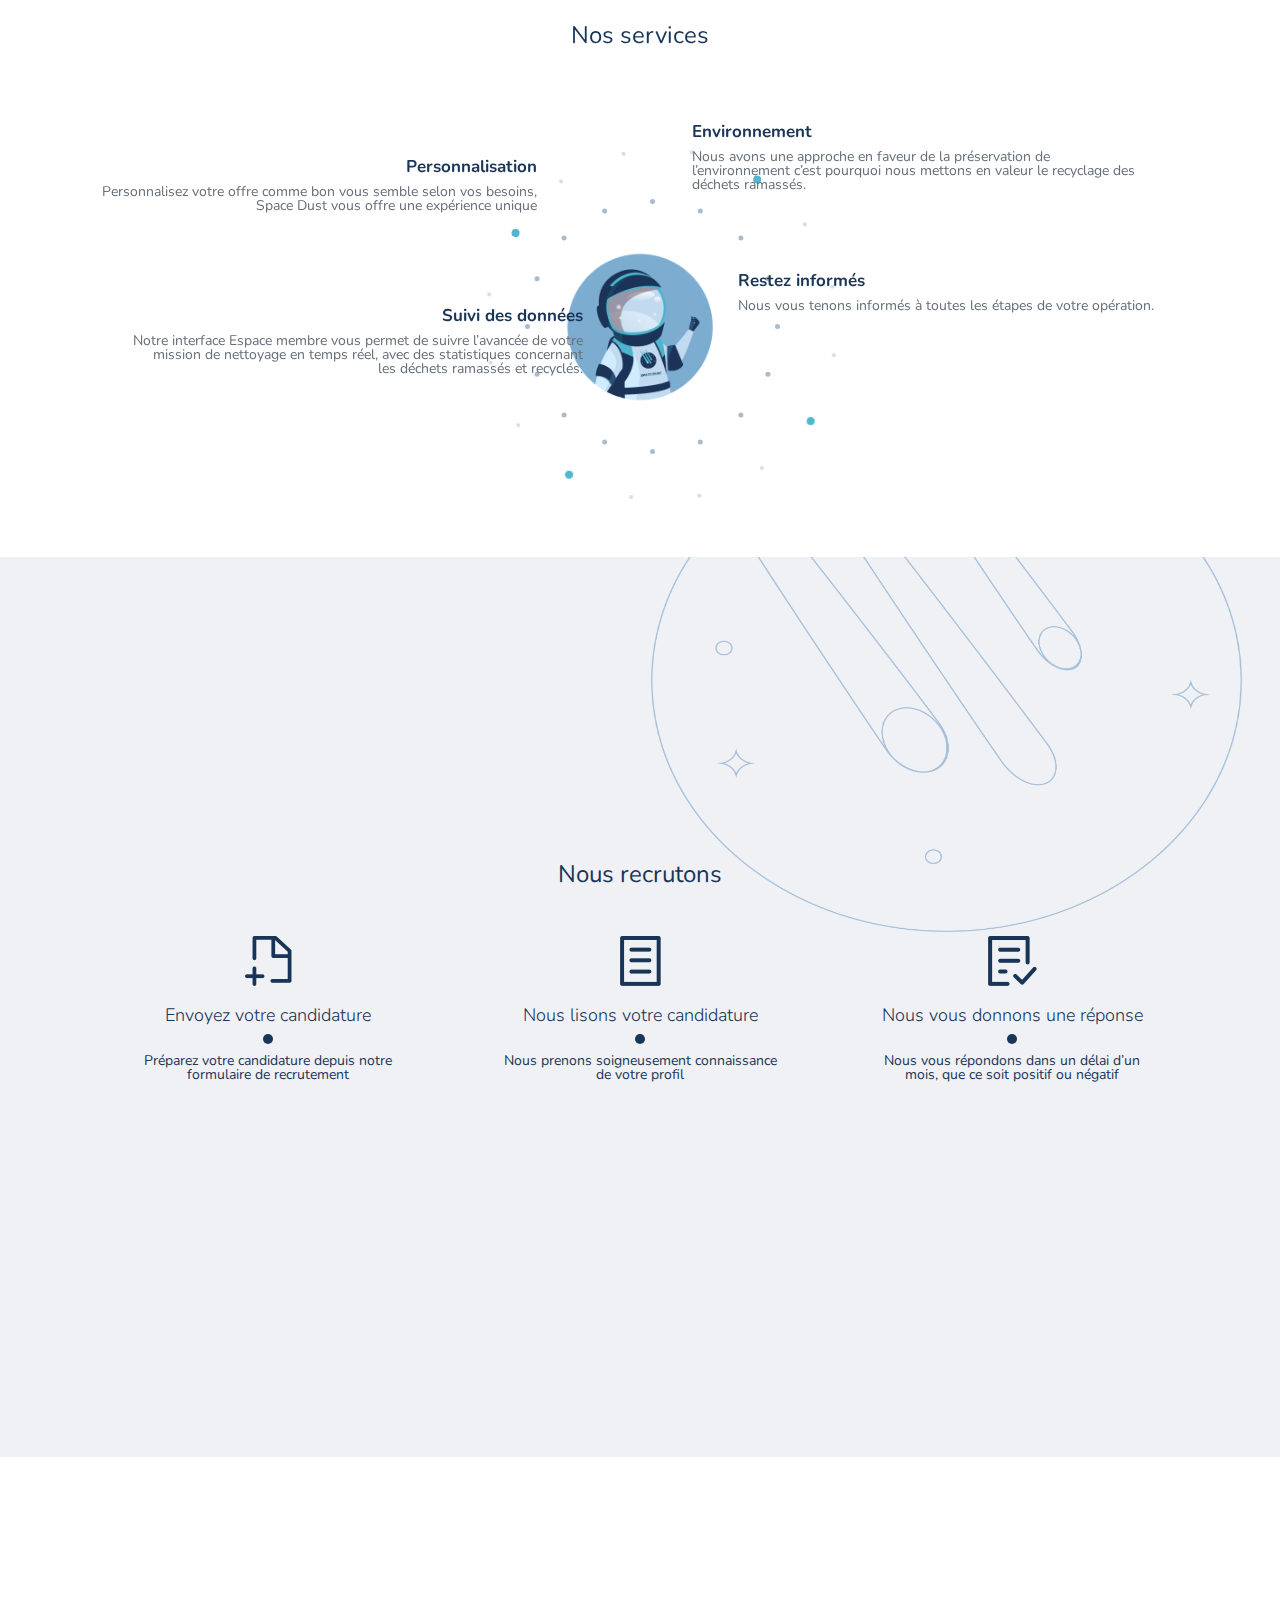
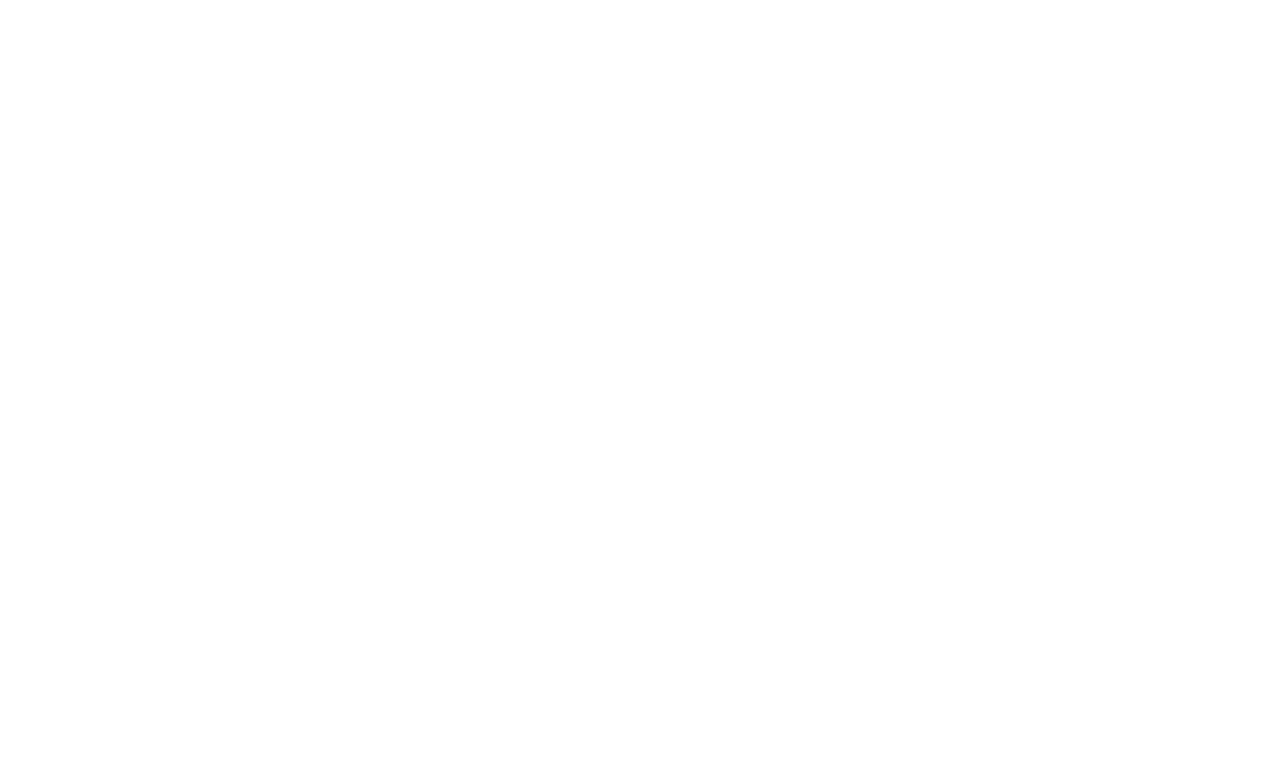
==== commit 80c0a930: "homepage" ====
--- a/index.html
+++ b/index.html
@@ -43,17 +43,17 @@
                     <img src="./assets/img/Logocomplet.png" alt="logo space dust" class="home__logo">
                 </div>
                 <h2 class="home__title">
-                    <span class="home__title--darken">Un slogan de</span>
-                    <span class="home__title--lighten">bonne augure</span>
+                    <span class="home__title--darken">La première agence de nettoyage</span>
+                    <span class="home__title--lighten">de l'espace</span>
                 </h2>
             </section>
             <section class="argument u-bottom-50">
                 <div class="argument__round"></div>
                 <h3 class="argument__slogan">Un titre qui montre qu'on nique la concurrence</h3>
                 <div class="argument__text-box">
-                    <p class="argument__text">argument frais</p>
-                    <p class="argument__text">argument frais</p>
-                    <p class="argument__text">argument frais</p>
+                    <p class="argument__text">Une approche environneentale</p>
+                    <p class="argument__text">Des actions pour la préservation de l’espace</p>
+                    <p class="argument__text">Un travail mené avec les plus grandes industries de l’espace</p>
                 </div>
             </section>
             <section class="numbers u-bottom-50">
@@ -61,17 +61,19 @@
                     <img src="./assets/img/SPACE-DUST-B.png" alt="logo space dust letter" class="numbers__logo">
                 </div>
                 <h3 class="title-3">En quelques chiifres</h3>
-                <div class="numbers__datas">
-                    <p class="numbers__datas-key">300 000</p>
-                    <p class="numbers__datas-text">déchets ramassés</p>
-                </div>
-                <div class="numbers__datas">
-                    <p class="numbers__datas-key">100 000</p>
-                    <p class="numbers__datas-text">déchets recyclés</p>
-                </div>
-                <div class="numbers__datas">
-                    <p class="numbers__datas-key">30</p>
-                    <p class="numbers__datas-text">experts en action</p>
+                <div class="numbers-box">
+                    <div class="numbers__datas">
+                        <p class="numbers__datas-key">300 000</p>
+                        <p class="numbers__datas-text">déchets ramassés</p>
+                    </div>
+                    <div class="numbers__datas">
+                        <p class="numbers__datas-key">30</p>
+                        <p class="numbers__datas-text">experts en action</p>
+                    </div>
+                    <div class="numbers__datas">
+                        <p class="numbers__datas-key">100 000</p>
+                        <p class="numbers__datas-text">déchets recyclés</p>
+                    </div>
                 </div>
             </section>
             <section class="clients u-bottom-50">
@@ -84,27 +86,139 @@
             </section>
             <section class="services u-bottom-50">
                 <h3 class="title-3">Nos services</h3>
-                <p class="services__text">
-                    Lorem ipsum dolor sit amet, consectetur adipiscing elit, sed do eiusmod tempor incididunt ut labore et dolore magna aliqua.
-                    Ut enim ad minim veniam, quis nostrud exercitation ullamco laboris nisi ut aliquip ex ea commodo consequat.
-                    Duis aute irure dolor in reprehenderit in voluptate velit esse cillum dolore eu fugiat nulla pariatur.
-                    Excepteur sint occaecat cupidatat non proident, sunt in culpa qui officia deserunt mollit anim id est
-                    laborum.
-                </p>
-                <a href="#" class="smBtn">Faire un devis</a>
-            </section>
-            <section class="join u-bottom-50">
+                <div class="dots">
+                    <div class="dots--center">
+                        <div class="dots--little"></div>
+                        <div class="dots--little"></div>
+                        <div class="dots--little "></div>
+                        <div class="dots--little"></div>
+                        <div class="dots--little"></div>
+                        <div class="dots--little"></div>
+                        <div class="dots--little"></div>
+                        <div class="dots--little"></div>
+                        <div class="dots--little"></div>
+                        <div class="dots--little"></div>
+                        <div class="dots--little"></div>
+                        <div class="dots--little"></div>
+                        <div class="dots--little"></div>
+                        <div class="dots--little"></div>
+                        <div class="dots--little"></div>
+                        <div class="dots--little"></div>
+                    </div>
+                    <div class="dots--bigger">
+                        <div class="dots--big"></div>
+                        <div class="dots--big selected"></div>
+                        <div class="dots--big "></div>
+                        <div class="dots--big "></div>
+                        <div class="dots--big"></div>
+                        <div class="dots--big selected"></div>
+                        <div class="dots--big"></div>
+                        <div class="dots--big"></div>
+                        <div class="dots--big"></div>
+                        <div class="dots--big selected"></div>
+                        <div class="dots--big"></div>
+                        <div class="dots--big"></div>
+                        <div class="dots--big"></div>
+                        <div class="dots--big selected"></div>
+                        <div class="dots--big"></div>
+                        <div class="dots--big"></div>
+                    </div>
+                    <div class="services__img-box">
+                        <img src="./assets/img/SpaceDuster-rond.png" alt="join us img" class="services__img">
+                    </div>
+                </div>
+                <div class="services__text-container">
+                    <div class="services__text-box services__text-box--leftTop">
+                        <ul class="inline-dots">
+                            <li></li>
+                            <li></li>
+                            <li></li>
+                            <li></li>
+                            <li></li>
+                        </ul>
+                        <h4 class="title-4">Personnalisation</h4>
+                        <p class="services__text">
+                            Personnalisez votre offre comme bon vous semble selon vos besoins, Space Dust vous offre une expérience unique
+                        </p>
+                    </div>
+                    <div class="services__text-box services__text-box--leftBottom">
+                        <ul class="inline-dots">
+                            <li></li>
+                            <li></li>
+                            <li></li>
+                            <li></li>
+                            <li></li>
+                        </ul>
+                        <h4 class="title-4">Suivi des données</h4>
+                        <p class="services__text">
+                            Notre interface Espace membre vous permet de suivre l’avancée de votre mission de nettoyage en temps réel, avec des statistiques
+                            concernant les déchets ramassés et recyclés.
+                        </p>
+                    </div>
+                    <div class="services__text-box services__text-box--rightTop">
+                        <ul class="inline-dots">
+                            <li></li>
+                            <li></li>
+                            <li></li>
+                            <li></li>
+                            <li></li>
+                        </ul>
+                        <h4 class="title-4">Environnement</h4>
+                        <p class="services__text">
+                            Nous avons une approche en faveur de la préservation de l’environnement c’est pourquoi nous mettons en valeur le recyclage
+                            des déchets ramassés.
+                        </p>
+                    </div>
+                    <div class="services__text-box services__text-box--rightBottom">
+                        <ul class="inline-dots">
+                            <li></li>
+                            <li></li>
+                            <li></li>
+                            <li></li>
+                            <li></li>
+                        </ul>
+                        <h4 class="title-4">Restez informés</h4>
+                        <p class="services__text">
+                            Nous vous tenons informés à toutes les étapes de votre opération.
+                        </p>
+                    </div>
+                </div>
+                <!-- <a href="#" class="smBtn">Faire un devis</ </section> -->
+        </div>
+        <section class="join">
+            <img src="./assets/img/traitlogo.png" alt="petit dessin" class="join__logo-line">
+            <div class="container">
                 <h3 class="title-3">Nous recrutons</h3>
-                <div class="join__img-box">
-                    <img src="./assets/img/SpaceDuster-rond.png" alt="join us img" class="join__img">
-                </div>
-                <p class="join__text">
-                    Lorem ipsum dolor sit amet, consectetur adipiscing elit, sed do eiusmod tempor incididunt ut labore et dolore magna aliqua.
-                    Ut enim ad minim veniam, quis nostrud exercitation ullamco laboris nisi ut aliquip ex ea commodo consequat.
-                </p>
-                <a href="#" class="smBtn">Postuler</a>
-            </section>
-        </div>
+                <div class="join__text-container">
+                    <div class="join__text-box">
+                        <img src="./assets/img/new-file.png" alt="new file logo">
+                        <span class="join-box-title">Envoyez votre candidature</span>
+                        <span class="span-dots"></span>
+                        <p class="join__text">
+                            Préparez votre candidature depuis notre formulaire de recrutement
+                        </p>
+                    </div>
+                    <div class="join__text-box">
+                        <img src="./assets/img/form.png" alt="new file logo">
+                        <span class="join-box-title">Nous lisons votre candidature</span>
+                        <span class="span-dots"></span>
+                        <p class="join__text">
+                            Nous prenons soigneusement connaissance de votre profil
+                        </p>
+                    </div>
+                    <div class="join__text-box">
+                        <img src="./assets/img/check-form.png" alt="new file logo">
+                        <span class="join-box-title">Nous vous donnons une réponse</span>
+                        <span class="span-dots"></span>
+                        <p class="join__text">
+                            Nous vous répondons dans un délai d’un mois, que ce soit positif ou négatif
+                        </p>
+                    </div>
+                </div>
+                <!-- <a href="#" class="smBtn">Postuler</a> -->
+            </div>
+        </section>
+
     </div>
     <div class="empty"></div>
     <footer class="footer">
@@ -116,9 +230,10 @@
             <img src="./assets/img/instagram.png" alt="footer logo 2" class="footer__logos">
             <img src="./assets/img/reddit.png" alt="footer logo 3" class="footer__logos">
             <img src="./assets/img/twitter.png" alt="footer logo 4" class="footer__logos">
+
         </div>
     </footer>
-
+    <script src="assets/js/countUp.js"></script>
     <script src="assets/js/menu.js"></script>
     <script src="./assets/js/index.js"></script>
 </body>
--- a/assets/styles/css/styles.css
+++ b/assets/styles/css/styles.css
@@ -37,9 +37,12 @@
   border-collapse: collapse;
   border-spacing: 0; }
 
+* {
+  box-sizing: border-box; }
+
 html {
   font-family: "Nunito", sans-serif;
-  color: #183456; }
+  color: #193558; }
 
 .body__homepage {
   background: #fff;
@@ -56,11 +59,16 @@
   font-size: 24px;
   text-align: center; }
 
+.title-4 {
+  font-size: 17px;
+  font-weight: 700;
+  text-align: center; }
+
 .smBtn {
   display: inline-block;
   padding: 1em;
   text-decoration: none;
-  background-color: #183456;
+  background-color: #193558;
   border-radius: 100px;
   color: #fff;
   font-size: 12px;
@@ -73,6 +81,90 @@
 .empty {
   width: 100vw;
   height: 100vh; }
+
+.header__inner {
+  padding: 21px;
+  display: flex;
+  justify-content: space-between;
+  align-items: center; }
+.header__burger {
+  z-index: 2;
+  position: relative;
+  width: 18px;
+  height: 18px; }
+  .header__burger-round {
+    position: absolute;
+    display: block;
+    width: 6px;
+    height: 6px;
+    border-radius: 50%;
+    background: #193558; }
+
+.menu {
+  opacity: 0;
+  z-index: -1;
+  position: fixed;
+  height: 100vh;
+  width: 100vw;
+  background: #FFF;
+  top: 0;
+  left: 0;
+  transition: all .3s; }
+  .menu__containerItem {
+    position: absolute;
+    top: 50%;
+    left: 50%;
+    transform: translate(-50%, -50%); }
+  .menu__item {
+    font-family: "nunito", sans-serif;
+    color: #193558;
+    margin-top: 30px;
+    font-size: 24px;
+    cursor: pointer;
+    text-align: center; }
+  .menu__imgContainer {
+    width: 100px;
+    margin: 50px auto; }
+    .menu__imgContainer img {
+      width: 100%; }
+
+.round1 {
+  left: 0;
+  top: 0;
+  transition: all .3s; }
+
+.round2 {
+  right: 0;
+  top: 0;
+  transition: all .3s; }
+
+.round3 {
+  left: 0;
+  bottom: 0;
+  transition: all .3s; }
+
+.round4 {
+  right: 0;
+  bottom: 0;
+  transition: all .3s; }
+
+.menuActive {
+  top: 50%;
+  left: 50%;
+  transform: translate(-50%, -50%);
+  transition: all .3s; }
+
+.lgButton {
+  width: 120px;
+  text-align: center;
+  border-radius: 110px;
+  border: 1.5px solid #193558;
+  padding: 10px 0;
+  font-size: 12px;
+  font-family: 'Nunito', sans-serif;
+  color: #193558;
+  background-color: #FFF;
+  cursor: pointer; }
 
 .home__logo-box {
   width: 140px;
@@ -87,94 +179,489 @@
   font-size: 24px;
   text-align: center; }
   .home__title--darken {
-    color: #183456; }
+    color: #193558; }
   .home__title--lighten {
-    color: #49B6CE; }
+    color: #49b6ce; }
 
 .argument {
   position: relative; }
+  @media (min-width: 949px) {
+    .argument {
+      margin-bottom: 260px; } }
   .argument__round {
     width: 170px;
     height: 170px;
     border-radius: 50%;
-    background-color: #49B6CE;
+    background-color: #49b6ce;
     margin-left: -100px;
     z-index: -100;
     overflow: hidden; }
+    @media (min-width: 949px) {
+      .argument__round {
+        display: block;
+        width: 240px;
+        height: 240px;
+        margin-left: 200px; } }
   .argument__slogan {
     position: absolute;
     font-size: 24px;
     color: transparent;
     top: 20%;
-    left: 5%;
+    left: 3%;
     width: 100%;
-    background-image: linear-gradient(to right, #fff 18%, #183456 18%, #183456 100%);
+    background-image: linear-gradient(to right, #fff 17%, #193558 17%, #193558 100%);
     -webkit-background-clip: text; }
+    @media (min-width: 949px) {
+      .argument__slogan {
+        font-size: 45px;
+        width: 50%;
+        left: 29.5%; } }
   .argument__text-box {
     text-align: center; }
+    @media (min-width: 949px) {
+      .argument__text-box {
+        margin-top: -5%; } }
   .argument__text {
     font-size: 18px; }
     .argument__text:not(:last-child) {
       margin-bottom: 10px; }
 
+@media (min-width: 949px) {
+  .numbers {
+    margin-bottom: 100px;
+    text-align: center; } }
 .numbers__logo-box {
   width: 140px;
   height: 17px;
-  margin: 0 auto; }
+  margin: 0 auto;
+  margin-bottom: 20px; }
 .numbers__logo {
   width: 100%;
   height: 100%;
   object-fit: cover; }
 .numbers .title-3 {
   margin-bottom: 20px; }
+  @media (min-width: 949px) {
+    .numbers .title-3 {
+      margin-bottom: 50px; } }
 .numbers__datas {
   text-align: center; }
   .numbers__datas:not(:last-child) {
     margin-bottom: 20px; }
   .numbers__datas-key {
     font-size: 64px;
-    font-weight: 300;
+    font-weight: 900;
     color: #50b7ce; }
   .numbers__datas-text {
     font-size: 14px; }
-
+@media (min-width: 949px) {
+  .numbers-box {
+    width: 90%;
+    margin: 0 auto;
+    display: flex;
+    justify-content: space-between;
+    text-align: center; } }
+
+@media (min-width: 949px) {
+  .clients {
+    margin-bottom: 230px; } }
 .clients__logo-box {
   width: 100%;
   display: flex;
   justify-content: space-between;
   align-items: center; }
+  @media (min-width: 949px) {
+    .clients__logo-box {
+      width: 60%;
+      margin: 0 auto; } }
 .clients .title-3 {
   margin-bottom: 20px; }
+  @media (min-width: 949px) {
+    .clients .title-3 {
+      margin-bottom: 40px; } }
 .clients__logo {
   width: 80px; }
+  @media (min-width: 949px) {
+    .clients__logo {
+      width: 120px; } }
 
 .services {
   text-align: center;
   height: 80%; }
+  @media (min-width: 949px) {
+    .services {
+      position: relative; } }
   .services__text {
-    width: 100%;
     margin-bottom: 20px;
-    text-align: justify; }
+    text-align: justify;
+    color: #656e78;
+    font-size: 14px; }
+  .services__text-box {
+    text-align: center; }
+    @media (min-width: 949px) {
+      .services__text-box {
+        position: absolute;
+        height: 40px;
+        width: 450px; }
+        .services__text-box--leftTop {
+          top: 35%;
+          left: -4%; }
+          .services__text-box--leftTop .title-4 {
+            text-align: right; }
+          .services__text-box--leftTop .services__text {
+            text-align: right; }
+        .services__text-box--leftBottom {
+          bottom: 15.55%;
+          left: 0.5%; }
+          .services__text-box--leftBottom .title-4 {
+            text-align: right; }
+          .services__text-box--leftBottom .services__text {
+            text-align: right; }
+        .services__text-box--rightTop {
+          top: 26%;
+          right: 1%; }
+          .services__text-box--rightTop .title-4 {
+            text-align: left; }
+          .services__text-box--rightTop .services__text {
+            text-align: left; }
+        .services__text-box--rightBottom {
+          bottom: 24.7%;
+          right: -3.5%; }
+          .services__text-box--rightBottom .title-4 {
+            text-align: left; }
+          .services__text-box--rightBottom .services__text {
+            text-align: left; } }
   .services .title-3 {
     margin-bottom: 20px; }
-
-.join {
-  text-align: center; }
-  .join__img-box {
-    width: 195px;
-    height: 172px;
-    margin: 0 auto;
-    margin-bottom: 27px; }
-  .join .title-3 {
-    margin-bottom: 30px; }
-  .join__img {
+  .services .title-4 {
+    margin-bottom: 10px; }
+  .services__text-container {
+    margin-top: -50px; }
+  .services__img-box {
+    width: 120px;
+    height: 120px;
+    margin: 100px auto; }
+    @media (min-width: 949px) {
+      .services__img-box {
+        margin: 200px auto;
+        height: 160px;
+        width: 160px; } }
+  .services__img {
     width: 100%;
     height: 100%;
     object-fit: contain; }
+  .services .inline-dots {
+    display: flex;
+    flex-direction: column;
+    justify-content: center;
+    align-items: center;
+    align-content: center; }
+    @media (min-width: 949px) {
+      .services .inline-dots {
+        display: none; } }
+    .services .inline-dots li {
+      display: block;
+      width: 3px;
+      height: 3px;
+      border-radius: 50%;
+      background: #193558; }
+      .services .inline-dots li:last-child {
+        height: 9px;
+        width: 9px;
+        margin-bottom: 10px; }
+      .services .inline-dots li:not(:last-child) {
+        margin-bottom: 5px; }
+
+.dots {
+  position: relative; }
+  .dots--center {
+    position: absolute;
+    width: 187px;
+    height: 187px;
+    border-radius: 50%;
+    padding: 0;
+    margin: 50px auto 0;
+    border: solid 5px transparent;
+    top: -65%;
+    left: 19%; }
+    .dots--center > * {
+      display: block;
+      position: absolute;
+      top: 50%;
+      left: 50%;
+      margin: -2px;
+      width: 4px;
+      height: 4px; }
+      .dots--center > *:nth-of-type(1) {
+        transform: rotate(0deg) translate(93.5px) rotate(0deg); }
+      .dots--center > *:nth-of-type(2) {
+        transform: rotate(22.5deg) translate(93.5px) rotate(-22.5deg); }
+      .dots--center > *:nth-of-type(3) {
+        transform: rotate(45deg) translate(93.5px) rotate(-45deg); }
+      .dots--center > *:nth-of-type(4) {
+        transform: rotate(67.5deg) translate(93.5px) rotate(-67.5deg); }
+      .dots--center > *:nth-of-type(5) {
+        transform: rotate(90deg) translate(93.5px) rotate(-90deg); }
+      .dots--center > *:nth-of-type(6) {
+        transform: rotate(112.5deg) translate(93.5px) rotate(-112.5deg); }
+      .dots--center > *:nth-of-type(7) {
+        transform: rotate(135deg) translate(93.5px) rotate(-135deg); }
+      .dots--center > *:nth-of-type(8) {
+        transform: rotate(157.5deg) translate(93.5px) rotate(-157.5deg); }
+      .dots--center > *:nth-of-type(9) {
+        transform: rotate(180deg) translate(93.5px) rotate(-180deg); }
+      .dots--center > *:nth-of-type(10) {
+        transform: rotate(202.5deg) translate(93.5px) rotate(-202.5deg); }
+      .dots--center > *:nth-of-type(11) {
+        transform: rotate(225deg) translate(93.5px) rotate(-225deg); }
+      .dots--center > *:nth-of-type(12) {
+        transform: rotate(247.5deg) translate(93.5px) rotate(-247.5deg); }
+      .dots--center > *:nth-of-type(13) {
+        transform: rotate(270deg) translate(93.5px) rotate(-270deg); }
+      .dots--center > *:nth-of-type(14) {
+        transform: rotate(292.5deg) translate(93.5px) rotate(-292.5deg); }
+      .dots--center > *:nth-of-type(15) {
+        transform: rotate(315deg) translate(93.5px) rotate(-315deg); }
+      .dots--center > *:nth-of-type(16) {
+        transform: rotate(337.5deg) translate(93.5px) rotate(-337.5deg); }
+    .dots--center .dots--little {
+      position: absolute;
+      border-radius: 50%;
+      background: #abbbcb;
+      transition: 0.15s; }
+    @media (min-width: 949px) {
+      .dots--center {
+        position: absolute;
+        width: 250px;
+        height: 250px;
+        border-radius: 50%;
+        padding: 0;
+        top: -60%;
+        left: 39%; }
+        .dots--center > * {
+          display: block;
+          position: absolute;
+          top: 50%;
+          left: 50%;
+          margin: -2.5px;
+          width: 5px;
+          height: 5px; }
+          .dots--center > *:nth-of-type(1) {
+            transform: rotate(0deg) translate(125px) rotate(0deg); }
+          .dots--center > *:nth-of-type(2) {
+            transform: rotate(22.5deg) translate(125px) rotate(-22.5deg); }
+          .dots--center > *:nth-of-type(3) {
+            transform: rotate(45deg) translate(125px) rotate(-45deg); }
+          .dots--center > *:nth-of-type(4) {
+            transform: rotate(67.5deg) translate(125px) rotate(-67.5deg); }
+          .dots--center > *:nth-of-type(5) {
+            transform: rotate(90deg) translate(125px) rotate(-90deg); }
+          .dots--center > *:nth-of-type(6) {
+            transform: rotate(112.5deg) translate(125px) rotate(-112.5deg); }
+          .dots--center > *:nth-of-type(7) {
+            transform: rotate(135deg) translate(125px) rotate(-135deg); }
+          .dots--center > *:nth-of-type(8) {
+            transform: rotate(157.5deg) translate(125px) rotate(-157.5deg); }
+          .dots--center > *:nth-of-type(9) {
+            transform: rotate(180deg) translate(125px) rotate(-180deg); }
+          .dots--center > *:nth-of-type(10) {
+            transform: rotate(202.5deg) translate(125px) rotate(-202.5deg); }
+          .dots--center > *:nth-of-type(11) {
+            transform: rotate(225deg) translate(125px) rotate(-225deg); }
+          .dots--center > *:nth-of-type(12) {
+            transform: rotate(247.5deg) translate(125px) rotate(-247.5deg); }
+          .dots--center > *:nth-of-type(13) {
+            transform: rotate(270deg) translate(125px) rotate(-270deg); }
+          .dots--center > *:nth-of-type(14) {
+            transform: rotate(292.5deg) translate(125px) rotate(-292.5deg); }
+          .dots--center > *:nth-of-type(15) {
+            transform: rotate(315deg) translate(125px) rotate(-315deg); }
+          .dots--center > *:nth-of-type(16) {
+            transform: rotate(337.5deg) translate(125px) rotate(-337.5deg); } }
+  .dots .dots--bigger {
+    position: absolute;
+    width: 233px;
+    height: 233px;
+    border-radius: 50%;
+    padding: 0;
+    margin: 50px auto 0;
+    border: solid 5px transparent;
+    transform: rotate(10deg); }
+    .dots .dots--bigger > * {
+      display: block;
+      position: absolute;
+      top: 50%;
+      left: 50%;
+      margin: -1.5px;
+      width: 3px;
+      height: 3px; }
+      .dots .dots--bigger > *:nth-of-type(1) {
+        transform: rotate(0deg) translate(116.5px) rotate(0deg); }
+      .dots .dots--bigger > *:nth-of-type(2) {
+        transform: rotate(22.5deg) translate(116.5px) rotate(-22.5deg); }
+      .dots .dots--bigger > *:nth-of-type(3) {
+        transform: rotate(45deg) translate(116.5px) rotate(-45deg); }
+      .dots .dots--bigger > *:nth-of-type(4) {
+        transform: rotate(67.5deg) translate(116.5px) rotate(-67.5deg); }
+      .dots .dots--bigger > *:nth-of-type(5) {
+        transform: rotate(90deg) translate(116.5px) rotate(-90deg); }
+      .dots .dots--bigger > *:nth-of-type(6) {
+        transform: rotate(112.5deg) translate(116.5px) rotate(-112.5deg); }
+      .dots .dots--bigger > *:nth-of-type(7) {
+        transform: rotate(135deg) translate(116.5px) rotate(-135deg); }
+      .dots .dots--bigger > *:nth-of-type(8) {
+        transform: rotate(157.5deg) translate(116.5px) rotate(-157.5deg); }
+      .dots .dots--bigger > *:nth-of-type(9) {
+        transform: rotate(180deg) translate(116.5px) rotate(-180deg); }
+      .dots .dots--bigger > *:nth-of-type(10) {
+        transform: rotate(202.5deg) translate(116.5px) rotate(-202.5deg); }
+      .dots .dots--bigger > *:nth-of-type(11) {
+        transform: rotate(225deg) translate(116.5px) rotate(-225deg); }
+      .dots .dots--bigger > *:nth-of-type(12) {
+        transform: rotate(247.5deg) translate(116.5px) rotate(-247.5deg); }
+      .dots .dots--bigger > *:nth-of-type(13) {
+        transform: rotate(270deg) translate(116.5px) rotate(-270deg); }
+      .dots .dots--bigger > *:nth-of-type(14) {
+        transform: rotate(292.5deg) translate(116.5px) rotate(-292.5deg); }
+      .dots .dots--bigger > *:nth-of-type(15) {
+        transform: rotate(315deg) translate(116.5px) rotate(-315deg); }
+      .dots .dots--bigger > *:nth-of-type(16) {
+        transform: rotate(337.5deg) translate(116.5px) rotate(-337.5deg); }
+    .dots .dots--bigger .dots--big {
+      position: absolute;
+      top: 3%;
+      left: 55.5%;
+      border-radius: 50%;
+      background: rgba(171, 187, 203, 0.5);
+      transition: 0.15s; }
+    @media (min-width: 949px) {
+      .dots .dots--bigger {
+        position: absolute;
+        width: 350px;
+        height: 350px;
+        border-radius: 50%;
+        padding: 0;
+        top: 4%;
+        left: 30.5%; }
+        .dots .dots--bigger > * {
+          display: block;
+          position: absolute;
+          top: 50%;
+          left: 50%;
+          margin: -2px;
+          width: 4px;
+          height: 4px; }
+          .dots .dots--bigger > *:nth-of-type(1) {
+            transform: rotate(0deg) translate(175px) rotate(0deg); }
+          .dots .dots--bigger > *:nth-of-type(2) {
+            transform: rotate(22.5deg) translate(175px) rotate(-22.5deg); }
+          .dots .dots--bigger > *:nth-of-type(3) {
+            transform: rotate(45deg) translate(175px) rotate(-45deg); }
+          .dots .dots--bigger > *:nth-of-type(4) {
+            transform: rotate(67.5deg) translate(175px) rotate(-67.5deg); }
+          .dots .dots--bigger > *:nth-of-type(5) {
+            transform: rotate(90deg) translate(175px) rotate(-90deg); }
+          .dots .dots--bigger > *:nth-of-type(6) {
+            transform: rotate(112.5deg) translate(175px) rotate(-112.5deg); }
+          .dots .dots--bigger > *:nth-of-type(7) {
+            transform: rotate(135deg) translate(175px) rotate(-135deg); }
+          .dots .dots--bigger > *:nth-of-type(8) {
+            transform: rotate(157.5deg) translate(175px) rotate(-157.5deg); }
+          .dots .dots--bigger > *:nth-of-type(9) {
+            transform: rotate(180deg) translate(175px) rotate(-180deg); }
+          .dots .dots--bigger > *:nth-of-type(10) {
+            transform: rotate(202.5deg) translate(175px) rotate(-202.5deg); }
+          .dots .dots--bigger > *:nth-of-type(11) {
+            transform: rotate(225deg) translate(175px) rotate(-225deg); }
+          .dots .dots--bigger > *:nth-of-type(12) {
+            transform: rotate(247.5deg) translate(175px) rotate(-247.5deg); }
+          .dots .dots--bigger > *:nth-of-type(13) {
+            transform: rotate(270deg) translate(175px) rotate(-270deg); }
+          .dots .dots--bigger > *:nth-of-type(14) {
+            transform: rotate(292.5deg) translate(175px) rotate(-292.5deg); }
+          .dots .dots--bigger > *:nth-of-type(15) {
+            transform: rotate(315deg) translate(175px) rotate(-315deg); }
+          .dots .dots--bigger > *:nth-of-type(16) {
+            transform: rotate(337.5deg) translate(175px) rotate(-337.5deg); } }
+
+@media (min-width: 949px) {
+  .selected {
+    width: 8px !important;
+    height: 8px !important;
+    background-color: #50b7ce !important; } }
+.join {
+  width: 100vw;
+  height: 110vh;
+  background-color: #f0f1f4;
+  text-align: center;
+  position: relative;
+  overflow: hidden; }
+  @media (min-width: 949px) {
+    .join {
+      height: 100vh;
+      display: flex;
+      flex-direction: column;
+      justify-content: center;
+      align-items: center; } }
+  .join .title-3 {
+    display: inline-block;
+    margin: 100px auto 50px auto; }
+    @media (min-width: 949px) {
+      .join .title-3 {
+        margin: 0 0 50px 0; } }
   .join__text {
     font-size: 14px;
     text-align: justify;
     margin-bottom: 20px; }
+    @media (min-width: 949px) {
+      .join__text {
+        text-align: center; } }
+  .join__logo-line {
+    position: absolute;
+    width: 220px;
+    top: -13%;
+    right: 5%; }
+    @media (min-width: 949px) {
+      .join__logo-line {
+        width: 600px;
+        height: 600px;
+        top: -25%;
+        right: 3%; } }
+  .join__text-container {
+    display: flex;
+    flex-direction: column;
+    justify-content: center;
+    align-items: center; }
+    @media (min-width: 949px) {
+      .join__text-container {
+        width: 100%;
+        margin: 0 auto;
+        flex-direction: row;
+        justify-content: space-between; } }
+    .join__text-container .join__text-box {
+      display: flex;
+      justify-content: center;
+      align-items: center;
+      flex-direction: column;
+      margin-bottom: 50px; }
+      @media (min-width: 949px) {
+        .join__text-container .join__text-box {
+          width: 280px;
+          height: auto; } }
+      .join__text-container .join__text-box img {
+        display: block;
+        margin-bottom: 20px; }
+      .join__text-container .join__text-box .join-box-title {
+        font-size: 18px;
+        font-weight: 300;
+        margin-bottom: 10px; }
+      .join__text-container .join__text-box .span-dots {
+        display: block;
+        height: 10px;
+        width: 10px;
+        background: #193558;
+        border-radius: 50%;
+        margin-bottom: 10px; }
 
 .footer {
   height: 100vh;
@@ -195,6 +682,9 @@
     color: rgba(255, 255, 255, 0.5);
     text-transform: uppercase;
     margin-bottom: 10px; }
+    @media (min-width: 949px) {
+      .footer__title {
+        margin-bottom: 50px; } }
   .footer__mail, .footer__adress {
     font-size: 14px;
     font-weight: 300;
@@ -208,90 +698,9 @@
     justify-content: space-between;
     position: absolute;
     bottom: 20px; }
-
-.header__inner {
-  padding: 21px;
-  display: flex;
-  justify-content: space-between;
-  align-items: center; }
-.header__burger {
-  z-index: 2;
-  position: relative;
-  width: 18px;
-  height: 18px; }
-  .header__burger-round {
-    position: absolute;
-    display: block;
-    width: 6px;
-    height: 6px;
-    border-radius: 50%;
-    background: #183456; }
-
-.menu {
-  opacity: 0;
-  z-index: -1;
-  position: fixed;
-  height: 100vh;
-  width: 100vw;
-  background: #FFF;
-  top: 0;
-  left: 0;
-  transition: all .3s; }
-  .menu__containerItem {
-    position: absolute;
-    top: 50%;
-    left: 50%;
-    transform: translate(-50%, -50%); }
-  .menu__item {
-    font-family: "nunito", sans-serif;
-    color: #183456;
-    margin-top: 30px;
-    font-size: 24px;
-    cursor: pointer;
-    text-align: center; }
-  .menu__imgContainer {
-    width: 100px;
-    margin: 50px auto; }
-    .menu__imgContainer img {
-      width: 100%; }
-
-.round1 {
-  left: 0;
-  top: 0;
-  transition: all .3s; }
-
-.round2 {
-  right: 0;
-  top: 0;
-  transition: all .3s; }
-
-.round3 {
-  left: 0;
-  bottom: 0;
-  transition: all .3s; }
-
-.round4 {
-  right: 0;
-  bottom: 0;
-  transition: all .3s; }
-
-.menuActive {
-  top: 50%;
-  left: 50%;
-  transform: translate(-50%, -50%);
-  transition: all .3s; }
-
-.lgButton {
-  width: 120px;
-  text-align: center;
-  border-radius: 110px;
-  border: 1.5px solid #183456;
-  padding: 10px 0;
-  font-size: 12px;
-  font-family: 'Nunito', sans-serif;
-  color: #183456;
-  background-color: #FFF;
-  cursor: pointer; }
+    @media (min-width: 949px) {
+      .footer__logos-box {
+        width: 30%; } }
 
 .headeruser {
   background: #395075;
@@ -328,7 +737,7 @@
   .headeruser__line-inner {
     width: 33%;
     height: 2px;
-    background: #49B6CE;
+    background: #49b6ce;
     display: block;
     position: absolute;
     z-index: 2;
@@ -527,11 +936,11 @@
       font-weight: 100;
       width: 60%; }
   .profil input[type="submit"] {
-    border: 1px solid #49B6CE;
+    border: 1px solid #49b6ce;
     background: #FFF;
     width: 100px;
     border-radius: 50px;
-    color: #49B6CE;
+    color: #49b6ce;
     padding: 10px 0;
     font-size: 12px; }
 
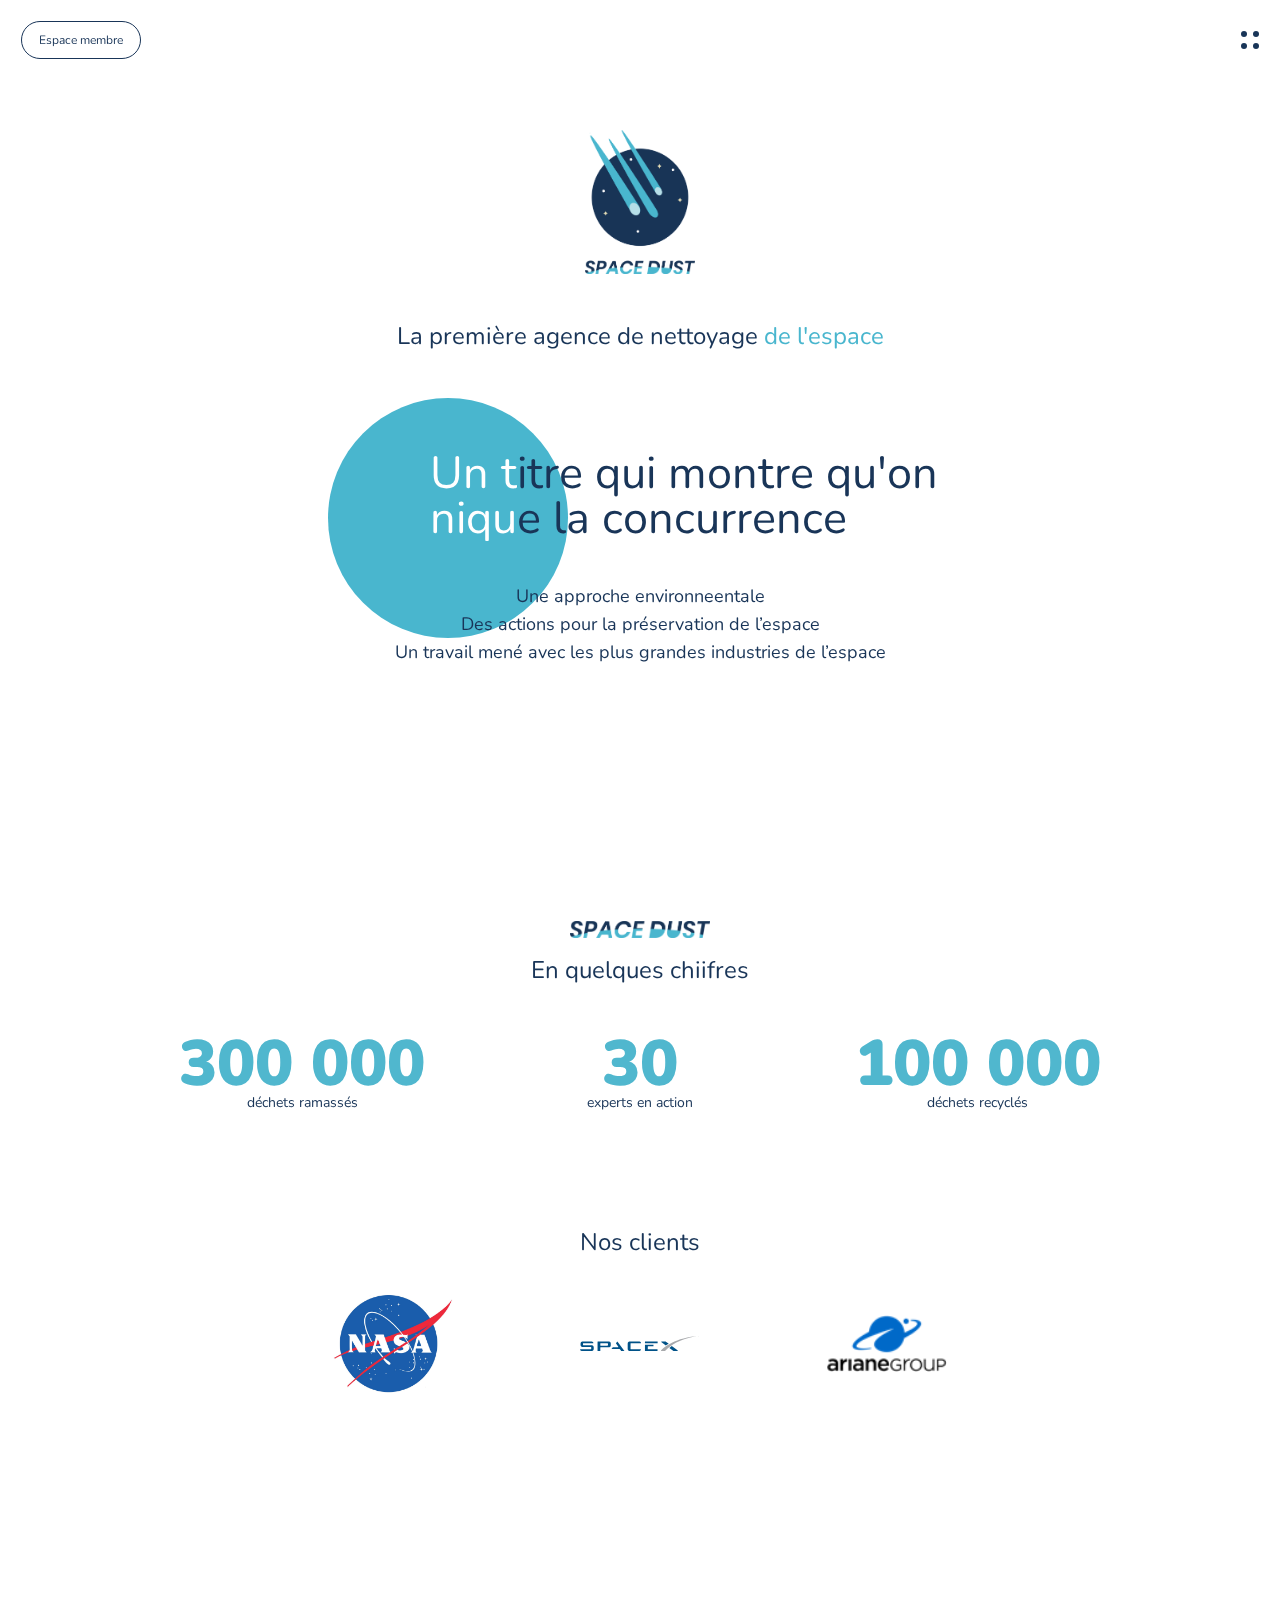
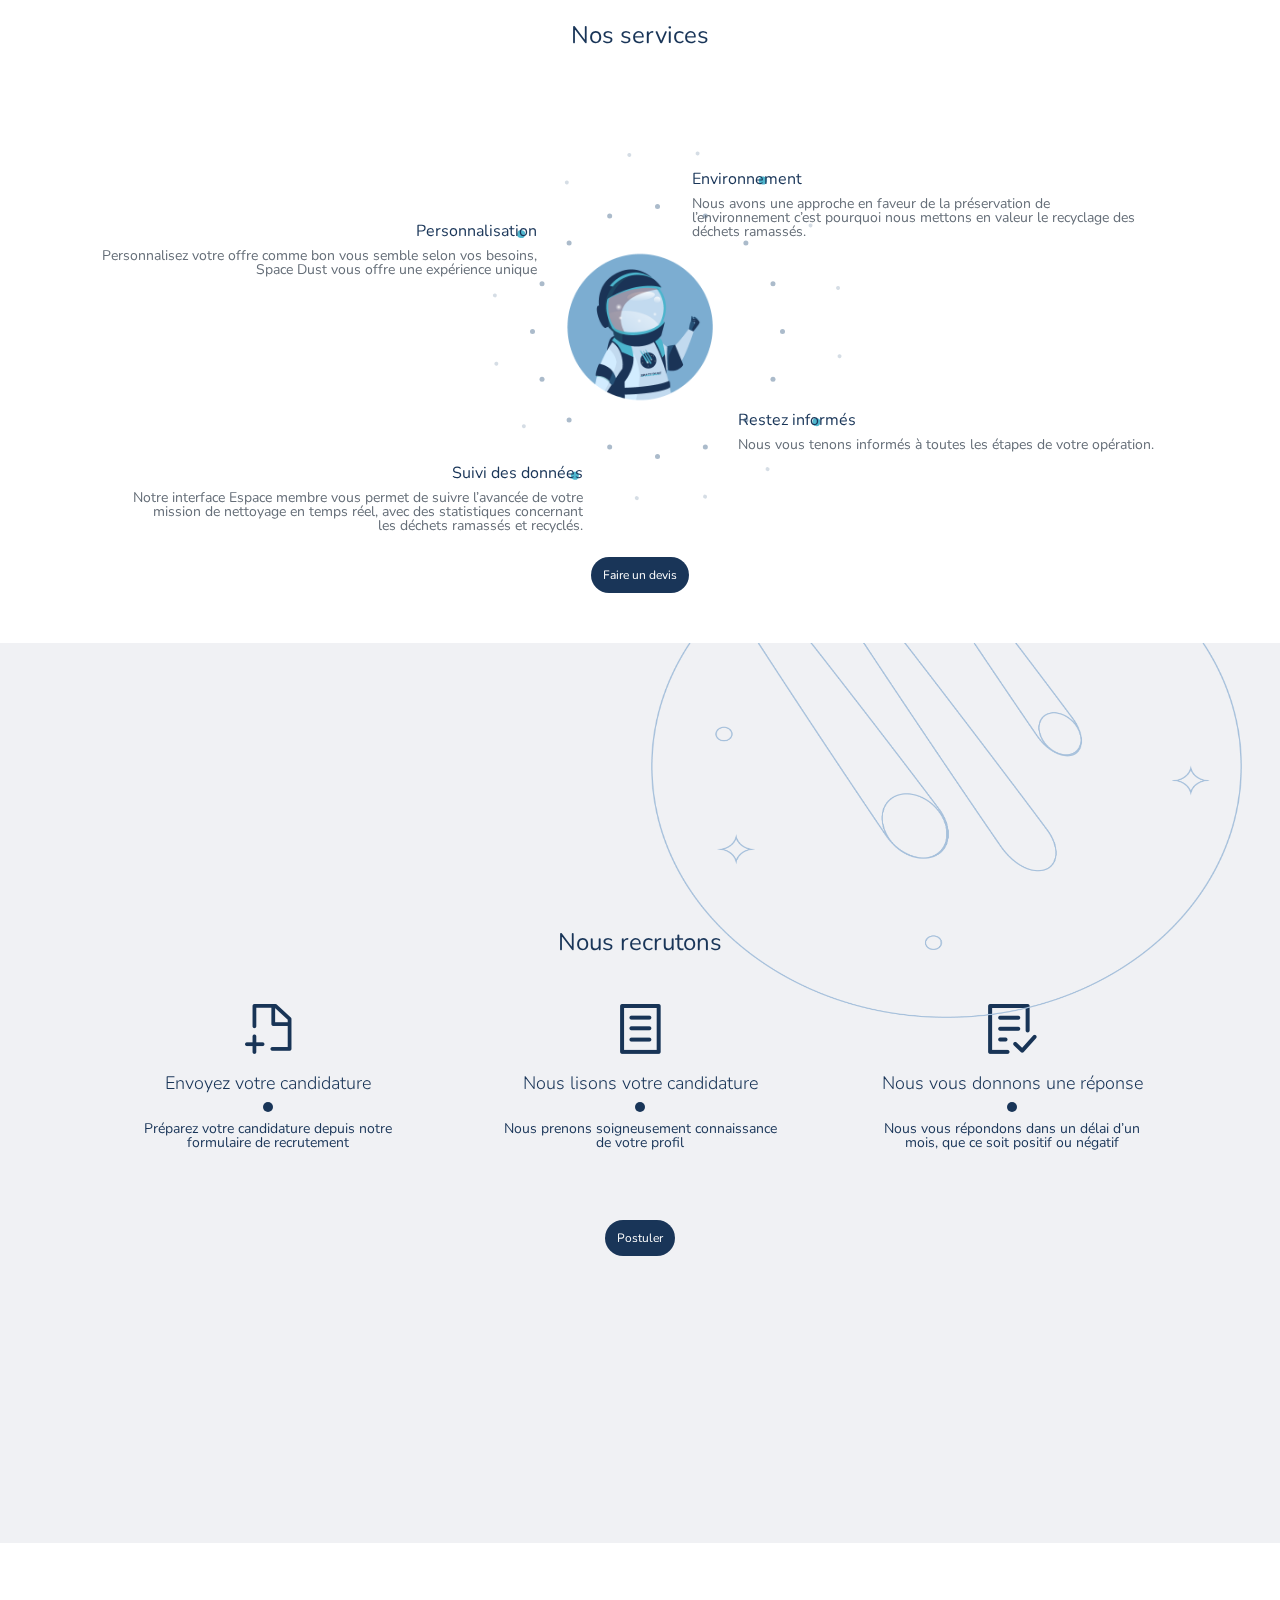
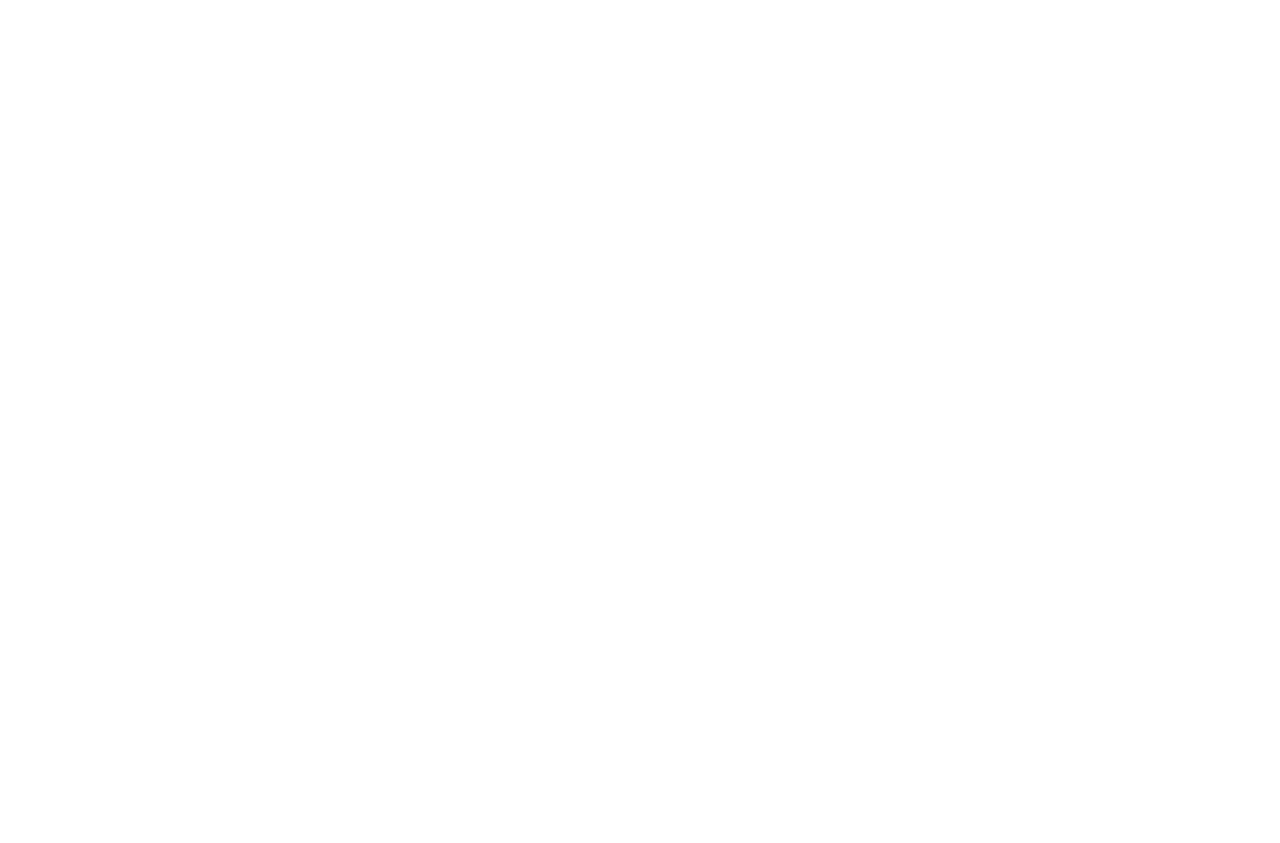
==== commit a0458306: "homepage" ====
--- a/index.html
+++ b/index.html
@@ -183,7 +183,8 @@
                         </p>
                     </div>
                 </div>
-                <!-- <a href="#" class="smBtn">Faire un devis</ </section> -->
+                <a href="#" class="smBtn">Faire un devis</a>
+            </section>
         </div>
         <section class="join">
             <img src="./assets/img/traitlogo.png" alt="petit dessin" class="join__logo-line">
@@ -215,7 +216,7 @@
                         </p>
                     </div>
                 </div>
-                <!-- <a href="#" class="smBtn">Postuler</a> -->
+                <a href="#" class="smBtn">Postuler</a>
             </div>
         </section>
 
--- a/assets/styles/css/styles.css
+++ b/assets/styles/css/styles.css
@@ -37,9 +37,6 @@
   border-collapse: collapse;
   border-spacing: 0; }
 
-* {
-  box-sizing: border-box; }
-
 html {
   font-family: "Nunito", sans-serif;
   color: #193558; }
@@ -57,11 +54,6 @@
 
 .title-3 {
   font-size: 24px;
-  text-align: center; }
-
-.title-4 {
-  font-size: 17px;
-  font-weight: 700;
   text-align: center; }
 
 .smBtn {
